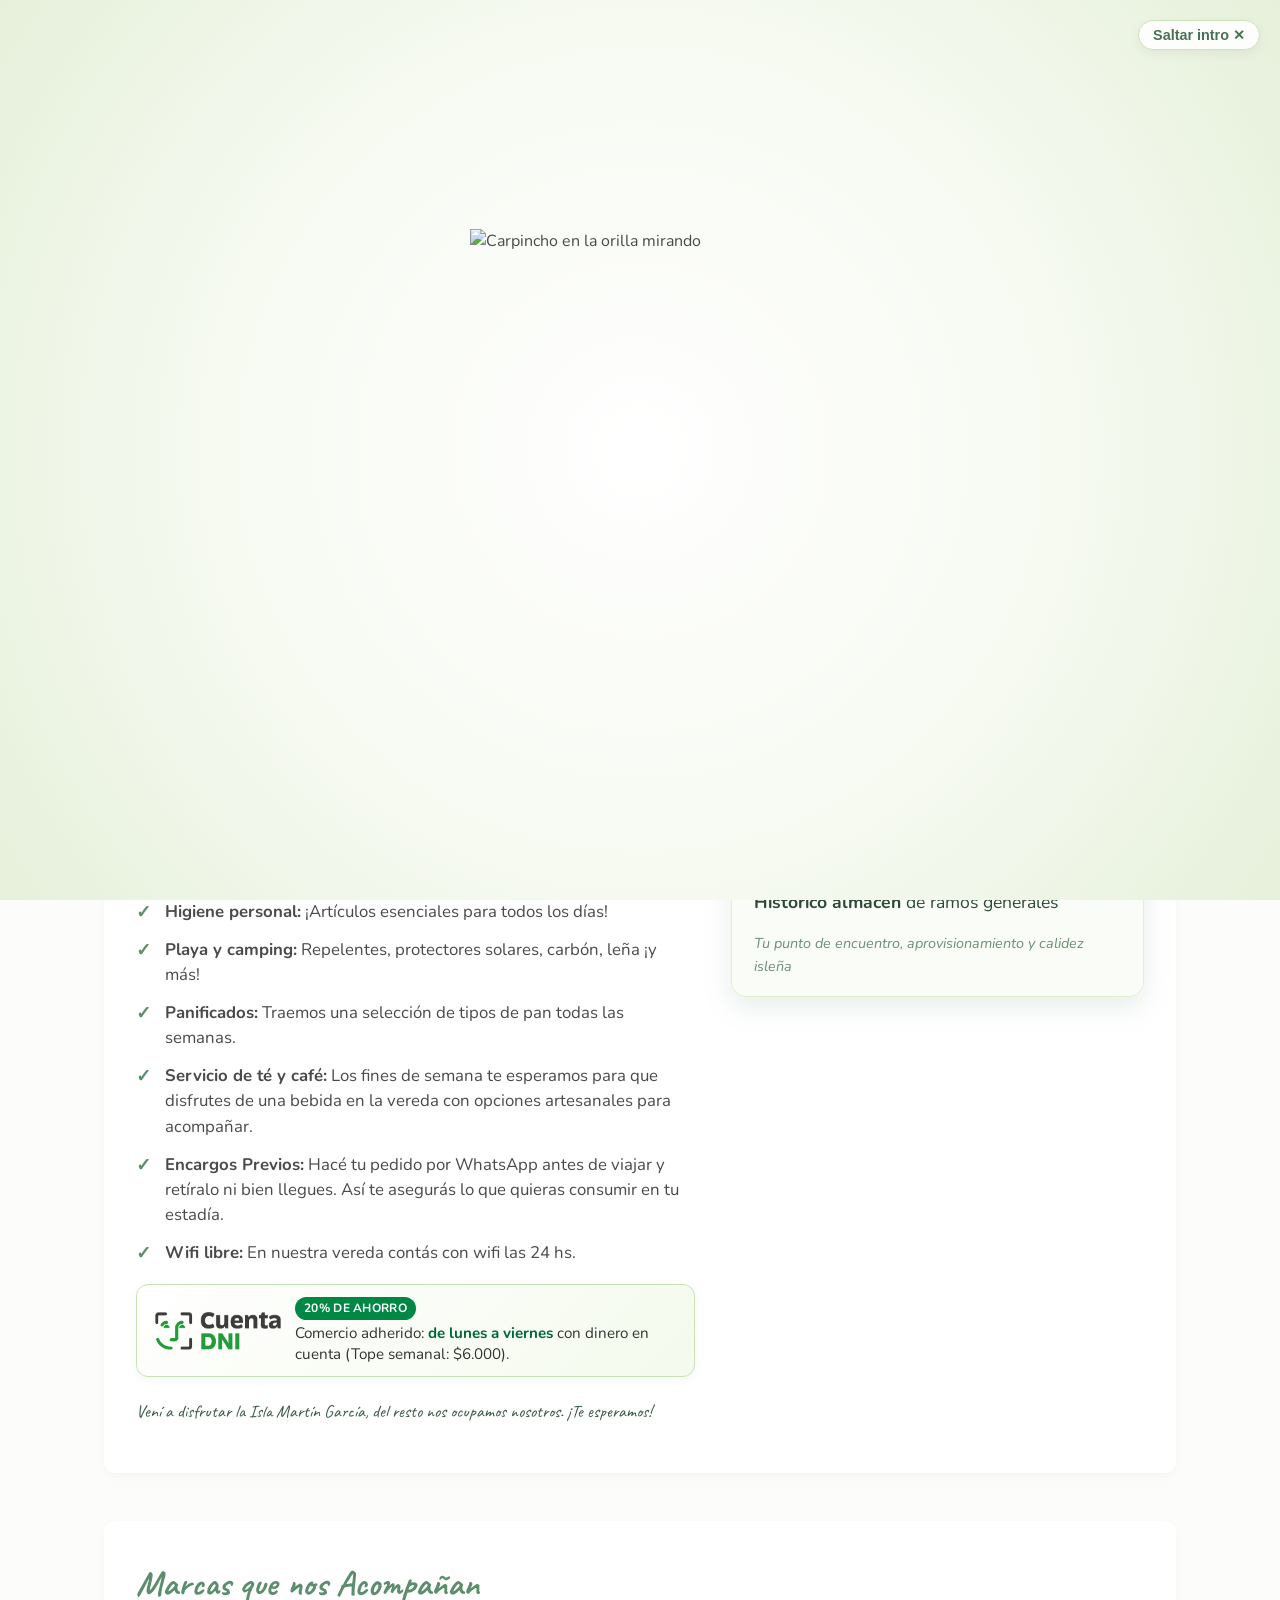
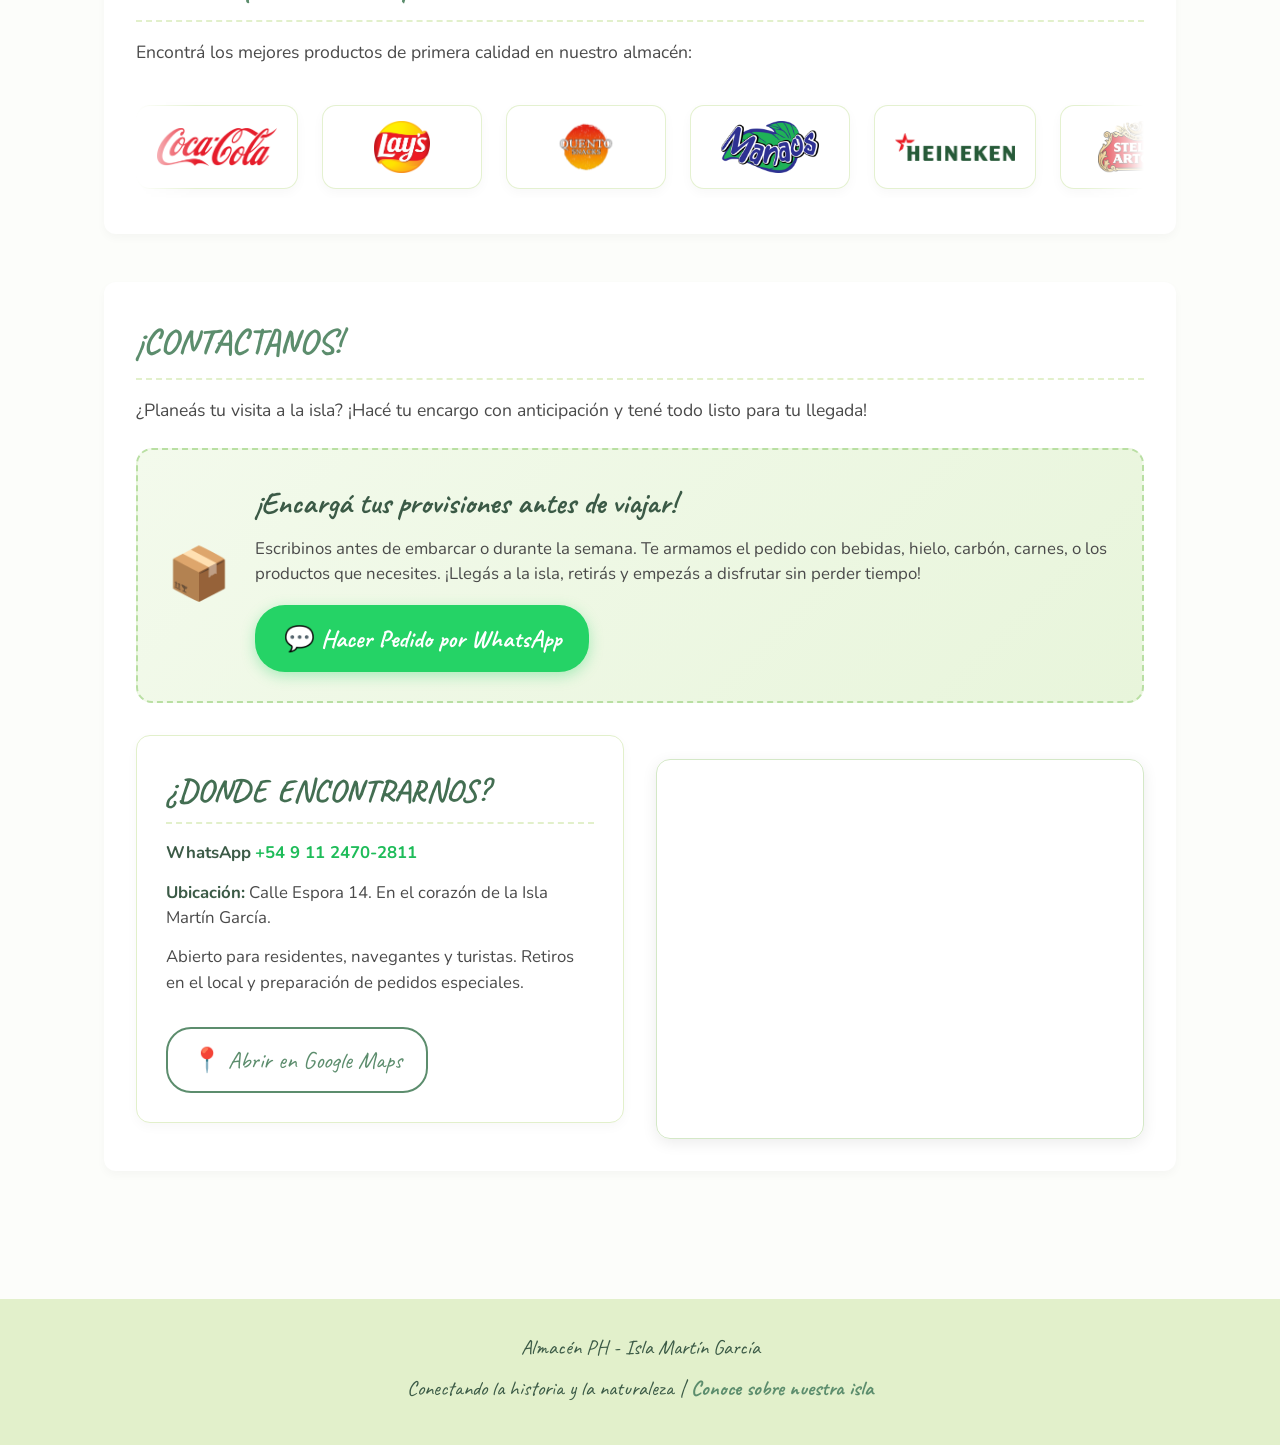
==== index.html @ f013cf70 "Cambiar fondo de historia.html a foto de atardecer e implementar estilo glassmorphic oscuro con tipo" ====
<!DOCTYPE html>
<html lang="es">
<head>
    <meta charset="UTF-8">
    <meta name="viewport" content="width=device-width, initial-scale=1.0">
    <title>Almacén PH - Isla Martín García</title>
    <link rel="stylesheet" href="styles.css?v=3.9">
    <style>
        /* Estilos críticos para asegurar carga instantánea y responsiva en celulares */
        .intro-splash {
            position: fixed;
            top: 0;
            left: 0;
            width: 100vw;
            height: 100vh;
            background: radial-gradient(circle at center, #ffffff 0%, #f6faf1 55%, #e6f0da 100%);
            z-index: 999999;
            display: flex;
            flex-direction: column;
            align-items: center;
            justify-content: center;
            overflow: hidden;
            box-sizing: border-box;
            padding: 20px;
        }
        .intro-content-wrapper {
            display: flex;
            flex-direction: column;
            align-items: center;
            justify-content: center;
            width: 100%;
            max-width: 440px;
        }
        .intro-stage-container {
            position: relative;
            width: min(80vw, 340px);
            height: min(80vw, 340px);
            display: flex;
            align-items: center;
            justify-content: center;
        }
        .c-step {
            position: absolute;
            width: 100%;
            height: 100%;
            max-width: 100%;
            max-height: 100%;
            object-fit: contain;
            opacity: 0;
            pointer-events: none;
        }
        .c-step.active {
            opacity: 1;
            pointer-events: auto;
        }
        .skip-btn {
            position: absolute;
            top: 20px;
            right: 20px;
            background: rgba(255, 255, 255, 0.9);
            border: 1px solid #cce2bb;
            color: #497255;
            padding: 6px 14px;
            border-radius: 20px;
            font-size: 0.9rem;
            font-family: sans-serif;
            font-weight: 700;
            cursor: pointer;
            z-index: 20;
        }
    </style>
</head>
<body>
    <!-- Pantalla de bienvenida interactiva: Animación del Carpincho -->
    <div id="intro-splash" class="intro-splash" aria-label="Bienvenida Almacén PH">
        <button id="skip-intro" class="skip-btn" type="button">Saltar intro ✕</button>
        
        <div class="intro-content-wrapper">
            <div class="intro-stage-container">
                <!-- Charco de agua con aureolas / ondas circulares -->
                <div class="water-pond-ambient" id="water-pond">
                    <div class="water-ring ring-1"></div>
                    <div class="water-ring ring-2"></div>
                    <div class="water-ring ring-3"></div>
                </div>

                <!-- Contenedor del carpincho con las tres fases -->
                <div class="carpincho-stage" id="carpincho-stage">
                    <!-- Fase 1: Caminando hacia el charco -->
                    <img src="img/carpincho-paso1.png" alt="Carpincho caminando" class="c-step c-step1 active" id="c-step1">
                    <!-- Fase 2: Llega a la orilla y mira al visitante -->
                    <img src="img/carpincho-paso2.png" alt="Carpincho en la orilla mirando" class="c-step c-step2" id="c-step2">
                    <!-- Fase 3: Salto y chapuzón en el agua -->
                    <img src="img/carpincho-paso3.png" alt="Carpincho chapuzón" class="c-step c-step3" id="c-step3">
                </div>

                <!-- Gotas y salpicaduras de agua animadas -->
                <div class="water-splash-fx" id="water-splash-fx">
                    <span class="splash-drop drop-1"></span>
                    <span class="splash-drop drop-2"></span>
                    <span class="splash-drop drop-3"></span>
                    <span class="splash-drop drop-4"></span>
                </div>
            </div>

            <!-- Mensaje sutil de bienvenida -->
            <div class="intro-caption" id="intro-caption">
                <p class="intro-welcome">Bienvenidos al</p>
                <h2 class="intro-title">Almacén PH</h2>
                <p class="intro-island">Isla Martín García</p>
            </div>
        </div>
    </div>

    <header>
        <nav>
            <ul>
                <li><a href="index.html">Inicio</a></li>
                <li><a href="historia.html">La Isla</a></li>
                <li><a href="#contacto">Contacto</a></li>
                <li><a href="historia.html#como-llegar">¿Cómo llegar?</a></li>
            </ul>
        </nav>
    </header>

    <section class="hero">
        <h2>ALMACÉN PH</h2>
        <p class="cursive-text">Tu lugar de confianza en el corazón de la isla.</p>
    </section>

    <main>
        <section class="content-section services-section">
            <div class="services-container-grid">
                <div class="services-info">
                    <h2>NUESTRO SERVICIO</h2>
                    <p>En <strong>Almacén PH</strong> trabajamos para ofrecerte todo lo necesario y que tu visita o estadía en la Isla Martín García sea perfecta:</p>
                    <ul class="services-list">
                        <li><strong>Productos de almacén:</strong> fideos, arroz, enlatados, puré de tomate, galletitas, pan lactal, jugos ¡y mucho más!</li>
                        <li><strong>Carnicería:</strong> Tenemos una amplia variedad en cortes de carne para tirar a la parrilla. Con previo aviso se retira descongelada.</li>
                        <li><strong>Fiambrería:</strong> Variedad de fiambres, salamines, quesos semiduros. ¡Todo lo necesario para una picada en la Isla!</li>
                        <li><strong>Frutas y verduras:</strong> Selección de verduras y frutas de estación para sumar a tus comidas.</li>
                        <li><strong>Higiene personal:</strong> ¡Artículos esenciales para todos los días!</li>
                        <li><strong>Playa y camping:</strong> Repelentes, protectores solares, carbón, leña ¡y más!</li>
                        <li><strong>Panificados:</strong> Traemos una selección de tipos de pan todas las semanas.</li>
                        <li><strong>Servicio de té y café:</strong> Los fines de semana te esperamos para que disfrutes de una bebida en la vereda con opciones artesanales para acompañar.</li>
                        <li><strong>Encargos Previos:</strong> Hacé tu pedido por WhatsApp antes de viajar y retíralo ni bien llegues. Así te asegurás lo que quieras consumir en tu estadía.</li>
                        <li><strong>Wifi libre:</strong> En nuestra vereda contás con wifi las 24 hs.</li>
                    </ul>

                    <!-- Beneficio Cuenta DNI (Banco Provincia) -->
                    <div class="cuentadni-mini-banner">
                        <img src="img/cuenta-dni-logo.png" alt="Cuenta DNI - Banco Provincia" class="cuentadni-logo">
                        <div class="cuentadni-info">
                            <span class="cuentadni-tag">20% de Ahorro</span>
                            <p class="cuentadni-desc">Comercio adherido: <strong>de lunes a viernes</strong> con dinero en cuenta (Tope semanal: $6.000).</p>
                        </div>
                    </div>

                    <p class="cursive-text services-motto">Vení a disfrutar la Isla Martín García, del resto nos ocupamos nosotros. ¡Te esperamos!</p>
                </div>

                <div class="store-showcase-card">
                    <div class="store-img-wrapper">
                        <span class="store-badge">🏛️ Local Histórico</span>
                        <img src="img/almacen-ph-local.jpg" alt="Almacén PH enmarcado por los históricos eucaliptos en Isla Martín García" loading="lazy" class="store-img">
                    </div>
                    <div class="store-caption">
                        <p class="store-location-text"><strong>Histórico almacén</strong> de ramos generales</p>
                        <span class="store-subtext">Tu punto de encuentro, aprovisionamiento y calidez isleña</span>
                    </div>
                </div>
            </div>
        </section>

        <!-- Marcas con las que trabajamos (Carrusel Infinito / Marquee) -->
        <section class="content-section brands-section">
            <h2>Marcas que nos Acompañan</h2>
            <p>Encontrá los mejores productos de primera calidad en nuestro almacén:</p>

            <div class="brands-marquee-container">
                <div class="brands-track">
                    <!-- Set 1 -->
                    <div class="brand-item" title="Coca-Cola"><img src="img/marcas/coca-cola.png" alt="Coca-Cola"></div>
                    <div class="brand-item" title="Lay's"><img src="img/marcas/lays.png" alt="Lay's"></div>
                    <div class="brand-item" title="Quento Snacks"><img src="img/marcas/quento.svg" alt="Quento Snacks"></div>
                    <div class="brand-item" title="Manaos"><img src="img/marcas/manaos.png" alt="Manaos"></div>
                    <div class="brand-item" title="Heineken"><img src="img/marcas/heineken.png" alt="Heineken"></div>
                    <div class="brand-item" title="Stella Artois"><img src="img/marcas/stella-artois.png" alt="Stella Artois"></div>
                    <div class="brand-item" title="Vienissima"><img src="img/marcas/vienissima.svg" alt="Vienissima"></div>
                    <div class="brand-item" title="Unión Ganadera"><img src="img/marcas/union-ganadera.png" alt="Unión Ganadera"></div>
                    <div class="brand-item" title="La Paulina"><img src="img/marcas/la-paulina.png" alt="La Paulina"></div>
                    <div class="brand-item" title="La Campagnola"><img src="img/marcas/la-campagnola.png" alt="La Campagnola"></div>
                    <div class="brand-item" title="Molinos Río de la Plata"><img src="img/marcas/molinos.png" alt="Molinos Río de la Plata"></div>
                    <div class="brand-item" title="La Serenísima"><img src="img/marcas/la-serenisima.png" alt="La Serenísima"></div>
                    <div class="brand-item" title="Tregar"><img src="img/marcas/tregar.png" alt="Tregar"></div>
                    <div class="brand-item" title="Punta del Agua"><img src="img/marcas/punta-de-agua.png" alt="Muzarella Punta de Agua"></div>

                    <!-- Set 2 (Duplicado para scroll infinito y continuo sin interrupciones) -->
                    <div class="brand-item" title="Coca-Cola"><img src="img/marcas/coca-cola.png" alt="Coca-Cola"></div>
                    <div class="brand-item" title="Lay's"><img src="img/marcas/lays.png" alt="Lay's"></div>
                    <div class="brand-item" title="Quento Snacks"><img src="img/marcas/quento.svg" alt="Quento Snacks"></div>
                    <div class="brand-item" title="Manaos"><img src="img/marcas/manaos.png" alt="Manaos"></div>
                    <div class="brand-item" title="Heineken"><img src="img/marcas/heineken.png" alt="Heineken"></div>
                    <div class="brand-item" title="Stella Artois"><img src="img/marcas/stella-artois.png" alt="Stella Artois"></div>
                    <div class="brand-item" title="Vienissima"><img src="img/marcas/vienissima.svg" alt="Vienissima"></div>
                    <div class="brand-item" title="Unión Ganadera"><img src="img/marcas/union-ganadera.png" alt="Unión Ganadera"></div>
                    <div class="brand-item" title="La Paulina"><img src="img/marcas/la-paulina.png" alt="La Paulina"></div>
                    <div class="brand-item" title="La Campagnola"><img src="img/marcas/la-campagnola.png" alt="La Campagnola"></div>
                    <div class="brand-item" title="Molinos Río de la Plata"><img src="img/marcas/molinos.png" alt="Molinos Río de la Plata"></div>
                    <div class="brand-item" title="La Serenísima"><img src="img/marcas/la-serenisima.png" alt="La Serenísima"></div>
                    <div class="brand-item" title="Tregar"><img src="img/marcas/tregar.png" alt="Tregar"></div>
                    <div class="brand-item" title="Punta del Agua"><img src="img/marcas/punta-de-agua.png" alt="Muzarella Punta de Agua"></div>
                </div>
            </div>
        </section>

        <!-- Sección de Contacto y Encargos Previos -->
        <section id="contacto" class="content-section contact-section">
            <div class="contact-header">
                <h2>¡CONTACTANOS!</h2>
                <p>¿Planeás tu visita a la isla? ¡Hacé tu encargo con anticipación y tené todo listo para tu llegada!</p>
            </div>

            <!-- Banner de Encargos -->
            <div class="preorder-banner">
                <div class="preorder-icon">📦</div>
                <div class="preorder-text">
                    <h3>¡Encargá tus provisiones antes de viajar!</h3>
                    <p>Escribinos antes de embarcar o durante la semana. Te armamos el pedido con bebidas, hielo, carbón, carnes, o los productos que necesites. ¡Llegás a la isla, retirás y empezás a disfrutar sin perder tiempo!</p>
                    <a href="https://wa.me/5491124702811?text=Hola%20Almac%C3%A9n%20PH!%20Quisiera%20hacer%20un%20encargo%20previo%20para%20mi%20visita%20a%20la%20isla." target="_blank" rel="noopener noreferrer" class="btn-whatsapp-hero">
                        💬 Hacer Pedido por WhatsApp
                    </a>
                </div>
            </div>

            <!-- Grilla con datos y Mapa Oficial -->
            <div class="contact-details-grid">
                <div class="contact-info-card">
                    <h3>¿DONDE ENCONTRARNOS?</h3>
                    <ul class="contact-info-list">
                        <li><strong>WhatsApp</strong> <a href="https://wa.me/5491124702811" target="_blank" rel="noopener noreferrer">+54 9 11 2470-2811</a></li>
                        <li><strong>Ubicación:</strong> Calle Espora 14. En el corazón de la Isla Martín García.</li>
                        <li> Abierto para residentes, navegantes y turistas. Retiros en el local y preparación de pedidos especiales.</li>
                    </ul>
                    <a href="https://maps.app.goo.gl/jWuKG7oqkGdgfo2B6" target="_blank" class="btn btn-outline">
                        📍 Abrir en Google Maps
                    </a>
                </div>

                <div class="map-container">
                    <!-- Google Maps centrado exactamente en Almacén PH con marcador/pin rojo oficial -->
                    <iframe src="https://www.google.com/maps/embed?pb=!1m18!1m12!1m3!1d3293.456387819875!2d-58.25701882347253!3d-34.18703877309995!2m3!1f0!2f0!3f0!3m2!1i1024!2i768!4f13.1!3m3!1m2!1s0x95a4a90054914427%3A0xa9015c75082e5b4!2sAlmacen%20PH!5e0!3m2!1ses!2sar!4v1728950000000!5m2!1ses!2sar" width="100%" height="380" style="border:0;" allowfullscreen="" loading="lazy" referrerpolicy="no-referrer-when-downgrade"></iframe>
                </div>
            </div>
        </section>
    </main>

    <footer>
        <p>Almacén PH - Isla Martín García</p>
        <p>Conectando la historia y la naturaleza | <a href="historia.html">Conoce sobre nuestra isla</a></p>
    </footer>

    <script>
        document.addEventListener('DOMContentLoaded', () => {
            const splash = document.getElementById('intro-splash');
            const skipBtn = document.getElementById('skip-intro');
            const step1 = document.getElementById('c-step1');
            const step2 = document.getElementById('c-step2');
            const step3 = document.getElementById('c-step3');
            const splashFx = document.getElementById('water-splash-fx');
            const caption = document.getElementById('intro-caption');

            let hasFinished = false;

            function finishIntro() {
                if (hasFinished) return;
                hasFinished = true;
                if (splash) {
                    splash.classList.add('intro-fade-out');
                    setTimeout(() => {
                        splash.style.display = 'none';
                    }, 800);
                }
            }

            // Si el usuario hace click en Saltar o en la pantalla
            if (skipBtn) {
                skipBtn.addEventListener('click', (e) => {
                    e.stopPropagation();
                    finishIntro();
                });
            }
            if (splash) {
                splash.addEventListener('click', finishIntro);
            }

            // Secuencia de animación:
            // 0s - 1.25s: Camina hacia el charco
            setTimeout(() => {
                if (hasFinished) return;
                // 1.25s: Llega al borde del agua y mira al visitante
                if (step1) step1.classList.remove('active');
                if (step2) step2.classList.add('active');
            }, 1250);

            setTimeout(() => {
                if (hasFinished) return;
                // 2.45s: ¡Se tira al agua con chapuzón y salpicaduras!
                if (step2) step2.classList.remove('active');
                if (step3) step3.classList.add('active');
                if (splashFx) splashFx.classList.add('active');
            }, 2450);

            setTimeout(() => {
                if (hasFinished) return;
                // 3.1s: Aparece el mensaje de bienvenida
                if (caption) caption.classList.add('visible');
            }, 3100);

            setTimeout(() => {
                // 4.35s (+0.5s extra): Tiempo para leer cómodamente el mensaje de bienvenida antes de pasar a la web
                finishIntro();
            }, 4350);
        });
    </script>

    <!-- Botón Flotante de WhatsApp -->
    <a href="https://wa.me/5491124702811?text=Hola%20Almac%C3%A9n%20PH!%20Te%20escribo%20desde%20la%20p%C3%A1gina%20web." class="whatsapp-float" target="_blank" rel="noopener noreferrer" aria-label="Escribinos por WhatsApp">
        <span class="whatsapp-tooltip">¿Dudas o pedidos? ¡Escribinos!</span>
        <svg viewBox="0 0 32 32" width="34" height="34" fill="#ffffff">
            <path d="M16.002 2C8.28 2 2 8.28 2 16.002c0 2.597.712 5.034 1.947 7.127L2 30l7.07-1.895A13.94 13.94 0 0 0 16.002 30C23.723 30 30 23.723 30 16.002 30 8.28 23.723 2 16.002 2zm7.98 19.822c-.332.934-1.928 1.787-2.698 1.901-.689.103-1.56.146-2.518-.159-.582-.186-1.326-.432-2.278-.842-4.009-1.733-6.626-5.77-6.827-6.035-.201-.266-1.632-2.169-1.632-4.137s1.034-2.936 1.401-3.336c.367-.4.8-.5 1.066-.5.267 0 .534.003.766.015.246.012.574-.093.899.687.333.801 1.133 2.769 1.233 2.97.1.201.167.433.033.7-.133.267-.2.433-.4.667-.2.233-.42.52-.6.7-.2.2-.408.416-.175.816.233.4 1.036 1.71 2.224 2.769 1.527 1.362 2.815 1.784 3.214 1.984.4.2.634.167.867-.1.233-.267 1-1.167 1.267-1.567.267-.4.533-.333.9-.2s2.333 1.1 2.733 1.3c.4.2.667.3.767.467.1.166.1.966-.233 1.9z"/>
        </svg>
    </a>
</body>
</html>
---- styles.css ----
@import url('https://fonts.googleapis.com/css2?family=Caveat:wght@400;700&family=Nunito:wght@300;400;700&display=swap');

html {
    scroll-behavior: smooth;
}

* {
    margin: 0;
    padding: 0;
    box-sizing: border-box;
}

body {
    font-family: 'Nunito', sans-serif; /* Readable font for bulk text */
    background-color: #fcfdfa; /* Very light, warm white */
    color: #4a4a4a;
    line-height: 1.6;
}

h1, h2, h3, h4, .cursive-text {
    font-family: 'Caveat', cursive; /* Space-saving cursive for headings */
    color: #5c8d6d; /* Nature green */
}

header {
    background-color: #e2f0cb; /* Pastel green */
    padding: 1rem 5%;
    display: flex;
    justify-content: center;
    align-items: center;
    box-shadow: 0 2px 5px rgba(0,0,0,0.05);
}

header h1 {
    font-size: 2.5rem;
    margin: 0;
}

header a {
    text-decoration: none;
    color: #5c8d6d;
}

nav ul {
    list-style: none;
    display: flex;
    gap: 1.5rem;
}

nav ul li a {
    text-decoration: none;
    color: #5c8d6d;
    font-weight: 700;
    font-family: 'Caveat', cursive;
    font-size: 1.5rem;
    transition: color 0.3s;
}

nav ul li a:hover {
    color: #3b5a46;
}

.hero {
    position: relative;
    background-image: linear-gradient(rgba(0, 0, 0, 0.42), rgba(0, 0, 0, 0.42)), url('img/isla-panoramica.jpg');
    background-size: cover;
    background-position: center 60%;
    padding: 6rem 5%;
    text-align: center;
    border-bottom: 2px solid #e2f0cb;
}

.hero h2 {
    font-size: 3.5rem;
    margin-bottom: 1rem;
    color: #ffffff;
    text-shadow: 2px 2px 6px rgba(0, 0, 0, 0.7);
}

.hero p {
    font-size: 1.5rem;
    max-width: 800px;
    margin: 0 auto;
    color: #ffffff;
    text-shadow: 1px 1px 4px rgba(0, 0, 0, 0.7);
}

main {
    padding: 3rem 5%;
    max-width: 1200px;
    margin: 0 auto;
}

main.historia-main-container {
    max-width: 100%;
    padding: 4rem 5%;
    background-image: linear-gradient(rgba(12, 20, 16, 0.35), rgba(12, 20, 16, 0.45)), url('img/atardecer-isla.jpg');
    background-size: cover;
    background-position: center;
    background-attachment: fixed;
}

main.historia-main-container .content-section {
    max-width: 1200px;
    margin: 0 auto 3rem auto;
    background: rgba(16, 26, 20, 0.82);
    backdrop-filter: blur(12px);
    -webkit-backdrop-filter: blur(12px);
    box-shadow: 0 12px 36px rgba(0, 0, 0, 0.45);
    border: 1px solid rgba(255, 255, 255, 0.14);
    color: #f7faf5;
}

main.historia-main-container .content-section h2 {
    color: #a3e4b7;
    border-bottom: 2px dashed rgba(163, 228, 183, 0.35);
}

main.historia-main-container .content-section h3 {
    color: #d1f2dc;
}

main.historia-main-container .content-section p,
main.historia-main-container .content-section ul,
main.historia-main-container .content-section li {
    color: #f0f4ee;
}

main.historia-main-container .content-section strong {
    color: #ffffff;
}

main.historia-main-container .tip-viajero {
    background: rgba(45, 75, 55, 0.65);
    border-left: 4px solid #81c784;
    color: #e8f5e9;
    box-shadow: 0 4px 15px rgba(0, 0, 0, 0.25);
}

main.historia-main-container .tip-viajero strong {
    color: #ffffff;
}

main.historia-main-container .history-media-card {
    background: rgba(22, 34, 26, 0.92);
    border: 1px solid rgba(255, 255, 255, 0.15);
    box-shadow: 0 10px 30px rgba(0, 0, 0, 0.35);
}

main.historia-main-container .history-caption {
    background: rgba(18, 28, 22, 0.95);
    color: #d1fae5;
    border-top: 1px solid rgba(255, 255, 255, 0.1);
}

main.historia-main-container .history-caption strong {
    color: #ffffff;
}

main.historia-main-container .postal-card {
    background: rgba(22, 34, 26, 0.92);
    border: 1px solid rgba(255, 255, 255, 0.15);
    box-shadow: 0 6px 20px rgba(0, 0, 0, 0.3);
}

main.historia-main-container .postal-info {
    background: rgba(18, 28, 22, 0.95);
}

main.historia-main-container .postal-title {
    color: #d1fae5;
}

main.historia-main-container .transport-accordion {
    background: rgba(26, 38, 30, 0.85);
    border: 1px solid rgba(255, 255, 255, 0.14);
}

main.historia-main-container .transport-accordion[open] {
    background: rgba(20, 32, 24, 0.96);
    border-color: #81c784;
    box-shadow: 0 8px 25px rgba(0, 0, 0, 0.3);
}

main.historia-main-container .accordion-title-wrap h3 {
    color: #a3e4b7;
}

main.historia-main-container .accordion-title-wrap h3 small {
    color: #c4ebd0;
}

main.historia-main-container .accordion-chevron {
    border-right-color: #a3e4b7;
    border-bottom-color: #a3e4b7;
}

main.historia-main-container .accordion-header:hover {
    background-color: rgba(255, 255, 255, 0.06);
}

main.historia-main-container .accordion-content p {
    color: #f0f4ee;
}

main.historia-main-container .transport-points li {
    color: #f0f4ee;
}

main.historia-main-container .transport-points li strong {
    color: #ffffff;
}

.content-section {
    margin-bottom: 3rem;
    background: #ffffff;
    padding: 2rem;
    border-radius: 12px;
    box-shadow: 0 4px 10px rgba(0,0,0,0.03);
}

.content-section h2 {
    font-size: 2.2rem;
    margin-bottom: 1rem;
    border-bottom: 2px dashed #e2f0cb;
    padding-bottom: 0.5rem;
}

.content-section p, .content-section ul {
    margin-bottom: 1rem;
    font-size: 1.1rem;
}

.content-section ul {
    padding-left: 2rem;
}

.content-section li {
    margin-bottom: 0.5rem;
}

.btn {
    display: inline-block;
    background-color: #5c8d6d;
    color: white;
    padding: 0.75rem 1.5rem;
    border-radius: 25px;
    text-decoration: none;
    font-family: 'Caveat', cursive;
    font-size: 1.5rem;
    transition: background-color 0.3s;
    margin-top: 1rem;
}

.btn:hover {
    background-color: #3b5a46;
}

footer {
    background-color: #e2f0cb;
    text-align: center;
    padding: 2rem 5%;
    margin-top: 2rem;
}

footer p {
    margin-bottom: 0.5rem;
    font-family: 'Caveat', cursive;
    font-size: 1.3rem;
    color: #3b5a46;
}

footer a {
    color: #5c8d6d;
    font-weight: bold;
    text-decoration: none;
}

footer a:hover {
    text-decoration: underline;
}

.map-container {
    margin-top: 1.5rem;
    width: 100%;
    height: 380px;
    border-radius: 14px;
    overflow: hidden;
    box-shadow: 0 4px 15px rgba(0, 0, 0, 0.08);
    border: 1px solid #d4e8c7;
}

.map-container iframe {
    width: 100%;
    height: 100%;
    border: 0;
}

/* Responsive */
@media (max-width: 768px) {
    header {
        flex-direction: column;
        text-align: center;
    }
    nav ul {
        margin-top: 1rem;
        flex-wrap: wrap;
        justify-content: center;
    }
    .hero {
        padding: 4.5rem 5%;
        background-position: center 65%;
    }
    .hero h2 {
        font-size: 2.5rem;
    }
    main.historia-main-container {
        padding: 2.5rem 3.5%;
        background-attachment: scroll;
    }
}

/* ===================================================
   INTRO SPLASH - ANIMACIÓN DEL CARPINCHO (SENIOR UX)
   =================================================== */
.intro-splash {
    position: fixed;
    top: 0;
    left: 0;
    width: 100vw;
    height: 100vh;
    background: radial-gradient(circle at center, #ffffff 0%, #f6faf1 55%, #e6f0da 100%);
    z-index: 999999;
    display: flex;
    flex-direction: column;
    align-items: center;
    justify-content: center;
    overflow: hidden;
    cursor: pointer;
    user-select: none;
    transition: opacity 0.75s cubic-bezier(0.4, 0, 0.2, 1), transform 0.75s cubic-bezier(0.4, 0, 0.2, 1);
}

.intro-splash.intro-fade-out {
    opacity: 0;
    transform: scale(1.03);
    pointer-events: none;
}

.skip-btn {
    position: absolute;
    top: 24px;
    right: 28px;
    background: rgba(255, 255, 255, 0.85);
    backdrop-filter: blur(8px);
    -webkit-backdrop-filter: blur(8px);
    border: 1px solid #cce2bb;
    color: #497255;
    padding: 8px 18px;
    border-radius: 25px;
    font-size: 0.95rem;
    font-family: 'Nunito', sans-serif;
    font-weight: 700;
    cursor: pointer;
    z-index: 20;
    transition: all 0.25s ease;
    box-shadow: 0 4px 12px rgba(0, 0, 0, 0.05);
}

.skip-btn:hover {
    background: #5c8d6d;
    color: #ffffff;
    border-color: #5c8d6d;
    transform: translateY(-2px);
    box-shadow: 0 6px 16px rgba(92, 141, 109, 0.25);
}

.intro-content-wrapper {
    position: relative;
    display: flex;
    flex-direction: column;
    align-items: center;
    justify-content: center;
    width: 100%;
    max-width: 440px;
    padding: 10px;
}

.intro-stage-container {
    position: relative;
    width: min(80vw, 340px);
    height: min(80vw, 340px);
    max-height: 48vh;
    display: flex;
    align-items: center;
    justify-content: center;
}

/* Ondas circulares / aureolas del charco de agua */
.water-pond-ambient {
    position: absolute;
    bottom: 8%;
    left: 50%;
    transform: translateX(-50%);
    width: 280px;
    height: 110px;
    pointer-events: none;
    z-index: 1;
}

.water-ring {
    position: absolute;
    top: 50%;
    left: 50%;
    transform: translate(-50%, -50%);
    border-radius: 50%;
    border: 2px solid rgba(135, 195, 218, 0.5);
    background: radial-gradient(ellipse at center, rgba(162, 220, 240, 0.35) 0%, rgba(162, 220, 240, 0.08) 50%, transparent 75%);
    opacity: 0;
}

.water-ring.ring-1 {
    width: 140px;
    height: 55px;
    animation: pond-breathe 2.4s ease-out infinite;
}

.water-ring.ring-2 {
    width: 210px;
    height: 80px;
    animation: pond-breathe 2.4s ease-out 0.8s infinite;
}

.water-ring.ring-3 {
    width: 280px;
    height: 105px;
    animation: pond-breathe 2.4s ease-out 1.6s infinite;
}

@keyframes pond-breathe {
    0% {
        transform: translate(-50%, -50%) scale(0.65);
        opacity: 0;
    }
    40% {
        opacity: 0.85;
    }
    100% {
        transform: translate(-50%, -50%) scale(1.35);
        opacity: 0;
    }
}

/* Escenario del carpincho */
.carpincho-stage {
    position: relative;
    width: 100%;
    height: 100%;
    display: flex;
    align-items: center;
    justify-content: center;
    z-index: 2;
}

.c-step {
    position: absolute;
    width: 95%;
    height: 95%;
    object-fit: contain;
    opacity: 0;
    pointer-events: none;
    transition: opacity 0.35s ease, transform 0.45s cubic-bezier(0.25, 1, 0.5, 1);
}

.c-step.active {
    opacity: 1;
    pointer-events: auto;
}

/* Fase 1: Caminando hacia el charco */
.c-step1.active {
    animation: carpincho-walk 1.3s cubic-bezier(0.25, 0.1, 0.25, 1) forwards;
}

@keyframes carpincho-walk {
    0% {
        transform: translateX(-65px) translateY(4px);
    }
    25% {
        transform: translateX(-40px) translateY(-8px);
    }
    50% {
        transform: translateX(-20px) translateY(3px);
    }
    75% {
        transform: translateX(-7px) translateY(-6px);
    }
    100% {
        transform: translateX(0px) translateY(0px);
    }
}

/* Fase 2: Mirando con ternura al visitante */
.c-step2.active {
    animation: carpincho-look 1.2s ease-out forwards;
}

@keyframes carpincho-look {
    0% {
        transform: scale(0.97) translateY(2px);
    }
    50% {
        transform: scale(1.02) translateY(-3px);
    }
    100% {
        transform: scale(1) translateY(0);
    }
}

/* Fase 3: Salto y chapuzón */
.c-step3.active {
    animation: carpincho-dive 1.15s cubic-bezier(0.22, 1, 0.36, 1) forwards;
}

@keyframes carpincho-dive {
    0% {
        transform: translateY(8px) scale(0.95);
    }
    35% {
        transform: translateY(-42px) scale(1.06);
    }
    65% {
        transform: translateY(14px) scale(1.02);
    }
    100% {
        transform: translateY(8px) scale(1);
    }
}

/* Salpicaduras de agua animadas */
.water-splash-fx {
    position: absolute;
    bottom: 20%;
    left: 50%;
    transform: translateX(-50%);
    width: 180px;
    height: 90px;
    pointer-events: none;
    opacity: 0;
    z-index: 3;
}

.water-splash-fx.active {
    opacity: 1;
}

.splash-drop {
    position: absolute;
    width: 8px;
    height: 12px;
    background: #7ec0db;
    border-radius: 50%;
    opacity: 0;
}

.water-splash-fx.active .drop-1 {
    left: 20%;
    animation: drop-shoot-1 0.75s ease-out forwards;
}
.water-splash-fx.active .drop-2 {
    left: 38%;
    animation: drop-shoot-2 0.85s ease-out 0.05s forwards;
}
.water-splash-fx.active .drop-3 {
    left: 62%;
    animation: drop-shoot-3 0.8s ease-out 0.08s forwards;
}
.water-splash-fx.active .drop-4 {
    left: 80%;
    animation: drop-shoot-4 0.75s ease-out 0.02s forwards;
}

@keyframes drop-shoot-1 {
    0% { transform: translate(0, 0) scale(0.5); opacity: 1; }
    50% { transform: translate(-32px, -48px) scale(1.3); opacity: 0.9; }
    100% { transform: translate(-48px, 16px) scale(0.3); opacity: 0; }
}

@keyframes drop-shoot-2 {
    0% { transform: translate(0, 0) scale(0.6); opacity: 1; }
    50% { transform: translate(-12px, -64px) scale(1.4); opacity: 0.95; }
    100% { transform: translate(-18px, 22px) scale(0.3); opacity: 0; }
}

@keyframes drop-shoot-3 {
    0% { transform: translate(0, 0) scale(0.6); opacity: 1; }
    50% { transform: translate(16px, -58px) scale(1.4); opacity: 0.95; }
    100% { transform: translate(26px, 22px) scale(0.3); opacity: 0; }
}

@keyframes drop-shoot-4 {
    0% { transform: translate(0, 0) scale(0.5); opacity: 1; }
    50% { transform: translate(36px, -44px) scale(1.2); opacity: 0.9; }
    100% { transform: translate(52px, 16px) scale(0.3); opacity: 0; }
}

/* Texto de bienvenida en la intro */
.intro-caption {
    position: relative;
    margin-top: 6px;
    text-align: center;
    width: 100%;
    opacity: 0;
    transition: opacity 0.5s ease;
    z-index: 4;
}

.intro-caption.visible {
    opacity: 1;
}

.intro-welcome {
    font-family: 'Caveat', cursive;
    font-size: 1.6rem;
    color: #638a6e;
    margin: 0;
    line-height: 1.1;
}

.intro-title {
    font-family: 'Caveat', cursive;
    font-size: 2.7rem;
    color: #3b5a46;
    margin: 0;
    line-height: 1;
}

.intro-island {
    font-family: 'Nunito', sans-serif;
    font-size: 0.85rem;
    letter-spacing: 2px;
    text-transform: uppercase;
    color: #7d9a83;
    margin-top: 3px;
    font-weight: 700;
}

@media (max-width: 600px) {
    .skip-btn {
        top: 16px;
        right: 16px;
        padding: 5px 14px;
        font-size: 0.85rem;
    }
    .intro-title {
        font-size: 2.2rem;
    }
    .intro-welcome {
        font-size: 1.35rem;
    }
}

/* ===================================================
   SECCIÓN: CÓMO LLEGAR (TRANSPORTE DESPLEGABLE)
   =================================================== */
#como-llegar {
    scroll-margin-top: 30px;
}

.transport-accordion-container {
    display: flex;
    flex-direction: column;
    gap: 1.1rem;
    margin-top: 1.6rem;
}

.transport-accordion {
    background: rgba(255, 255, 255, 0.75);
    border: 1px solid rgba(226, 240, 203, 0.95);
    border-radius: 14px;
    overflow: hidden;
    box-shadow: 0 4px 12px rgba(0, 0, 0, 0.03);
    transition: all 0.25s ease;
}

.transport-accordion[open] {
    background: #ffffff;
    box-shadow: 0 8px 24px rgba(92, 141, 109, 0.14);
    border-color: #5c8d6d;
}

.accordion-header {
    display: flex;
    align-items: center;
    justify-content: space-between;
    padding: 1.1rem 1.4rem;
    cursor: pointer;
    list-style: none;
    user-select: none;
    transition: background-color 0.2s ease;
}

.accordion-header::-webkit-details-marker {
    display: none;
}

.accordion-header:hover {
    background-color: rgba(246, 250, 241, 0.6);
}

.accordion-title-wrap {
    display: flex;
    align-items: center;
    gap: 12px;
    flex-wrap: wrap;
}

.accordion-title-wrap h3 {
    margin: 0;
    font-size: 1.6rem;
    color: #3b5a46;
    line-height: 1.2;
}

.accordion-title-wrap h3 small {
    font-size: 0.95rem;
    color: #6d8e75;
    font-weight: normal;
    font-family: 'Nunito', sans-serif;
}

.accordion-chevron {
    width: 12px;
    height: 12px;
    border-right: 2.5px solid #5c8d6d;
    border-bottom: 2.5px solid #5c8d6d;
    transform: rotate(45deg);
    transition: transform 0.3s cubic-bezier(0.4, 0, 0.2, 1);
    flex-shrink: 0;
    margin-left: 10px;
}

.transport-accordion[open] .accordion-chevron {
    transform: rotate(-135deg);
}

.accordion-content {
    padding: 0 1.4rem 1.4rem 1.4rem;
    animation: fadeInContent 0.35s ease;
}

@keyframes fadeInContent {
    from {
        opacity: 0;
        transform: translateY(-6px);
    }
    to {
        opacity: 1;
        transform: translateY(0);
    }
}

.accordion-content p {
    font-size: 1.05rem;
    color: #4a4a4a;
    line-height: 1.5;
    margin-bottom: 1rem;
}

@media (max-width: 600px) {
    .accordion-header {
        padding: 0.95rem 1.1rem;
    }
    .accordion-title-wrap {
        gap: 8px;
    }
    .accordion-title-wrap h3 {
        font-size: 1.35rem;
    }
    .accordion-content {
        padding: 0 1.1rem 1.2rem 1.1rem;
    }
    .btn-sturla, .btn-whatsapp {
        width: 100%;
        font-size: 1.3rem;
    }
}

.transport-grid {
    display: grid;
    grid-template-columns: repeat(auto-fit, minmax(280px, 1fr));
    gap: 1.5rem;
    margin-top: 1.5rem;
}

.transport-card {
    background: rgba(255, 255, 255, 0.7);
    border: 1px solid rgba(226, 240, 203, 0.9);
    border-radius: 14px;
    padding: 1.6rem;
    display: flex;
    flex-direction: column;
    justify-content: space-between;
    box-shadow: 0 4px 15px rgba(0, 0, 0, 0.04);
    transition: transform 0.25s ease, box-shadow 0.25s ease;
}

.transport-card:hover {
    transform: translateY(-3px);
    box-shadow: 0 8px 22px rgba(0, 0, 0, 0.08);
}

.transport-badge {
    display: inline-block;
    align-self: flex-start;
    background-color: #e2f0cb;
    color: #3b5a46;
    padding: 4px 12px;
    border-radius: 20px;
    font-size: 0.85rem;
    font-weight: 700;
    margin-bottom: 0.8rem;
}

.transport-card h3 {
    font-size: 1.8rem;
    color: #436e52;
    margin-bottom: 0.6rem;
}

.transport-card p {
    font-size: 1rem;
    color: #4a4a4a;
    line-height: 1.5;
    margin-bottom: 0.8rem;
}

.transport-points {
    list-style: none !important;
    padding-left: 0 !important;
    margin-bottom: 1.4rem;
}

.transport-points li {
    position: relative;
    padding-left: 1.4rem;
    margin-bottom: 0.5rem;
    font-size: 0.95rem;
}

.transport-points li::before {
    content: "📍";
    position: absolute;
    left: 0;
    font-size: 0.85rem;
}

.btn-whatsapp {
    display: inline-flex;
    align-items: center;
    justify-content: center;
    gap: 8px;
    background-color: #25d366;
    color: #ffffff !important;
    padding: 0.75rem 1.4rem;
    border-radius: 25px;
    text-decoration: none;
    font-family: 'Caveat', cursive;
    font-size: 1.4rem;
    font-weight: bold;
    transition: background-color 0.25s ease, transform 0.2s ease;
    box-shadow: 0 4px 12px rgba(37, 211, 102, 0.25);
    margin-top: auto;
    text-align: center;
}

.btn-whatsapp:hover {
    background-color: #1ebc59;
    transform: translateY(-2px);
    box-shadow: 0 6px 16px rgba(37, 211, 102, 0.35);
}

.btn-sturla {
    display: inline-flex;
    align-items: center;
    justify-content: center;
    gap: 8px;
    background-color: #5c8d6d;
    color: #ffffff !important;
    padding: 0.75rem 1.4rem;
    border-radius: 25px;
    text-decoration: none;
    font-family: 'Caveat', cursive;
    font-size: 1.4rem;
    font-weight: bold;
    transition: background-color 0.25s ease, transform 0.2s ease;
    box-shadow: 0 4px 12px rgba(92, 141, 109, 0.25);
    margin-top: auto;
    text-align: center;
}

.btn-sturla:hover {
    background-color: #3b5a46;
    transform: translateY(-2px);
    box-shadow: 0 6px 16px rgba(92, 141, 109, 0.35);
}

/* ===================================================
   SECCIÓN: MARCAS QUE TRABAJAMOS (CARRUSEL INFINITO)
   =================================================== */
.brands-section {
    padding: 2.2rem 2rem;
    overflow: hidden;
}

.brands-marquee-container {
    width: 100%;
    overflow: hidden;
    margin-top: 1.8rem;
    position: relative;
    padding: 0.6rem 0;
    mask-image: linear-gradient(to right, transparent 0%, black 6%, black 94%, transparent 100%);
    -webkit-mask-image: linear-gradient(to right, transparent 0%, black 6%, black 94%, transparent 100%);
}

.brands-track {
    display: flex;
    gap: 1.5rem;
    width: max-content;
    animation: scrollBrands 32s linear infinite;
    align-items: center;
}

.brands-track:hover {
    animation-play-state: paused;
}

.brand-item {
    background: #ffffff;
    border: 1px solid rgba(226, 240, 203, 0.9);
    border-radius: 14px;
    height: 84px;
    min-width: 160px;
    padding: 10px 20px;
    display: flex;
    align-items: center;
    justify-content: center;
    box-shadow: 0 4px 12px rgba(0, 0, 0, 0.03);
    transition: transform 0.25s ease, box-shadow 0.25s ease, border-color 0.25s ease;
    user-select: none;
    flex-shrink: 0;
}

.brand-item:hover {
    transform: translateY(-3px) scale(1.03);
    box-shadow: 0 8px 22px rgba(92, 141, 109, 0.16);
    border-color: #5c8d6d;
}

.brand-item img {
    max-height: 52px;
    max-width: 120px;
    width: auto;
    height: auto;
    object-fit: contain;
    transition: transform 0.25s ease;
}

.brand-item:hover img {
    transform: scale(1.08);
}

@keyframes scrollBrands {
    0% {
        transform: translateX(0);
    }
    100% {
        transform: translateX(calc(-50% - 0.75rem));
    }
}

@media (max-width: 600px) {
    .brands-section {
        padding: 1.8rem 1.2rem;
    }
    .brands-track {
        gap: 1rem;
        animation: scrollBrands 24s linear infinite;
    }
    .brand-item {
        height: 70px;
        min-width: 130px;
        padding: 8px 14px;
    }
    .brand-item img {
        max-height: 42px;
        max-width: 98px;
    }
}

/* ===================================================
   BOTÓN FLOTANTE DE WHATSAPP
   =================================================== */
.whatsapp-float {
    position: fixed;
    bottom: 26px;
    right: 26px;
    width: 62px;
    height: 62px;
    background: #25d366;
    border-radius: 50%;
    display: flex;
    align-items: center;
    justify-content: center;
    box-shadow: 0 6px 20px rgba(37, 211, 102, 0.45);
    z-index: 9999;
    transition: transform 0.3s cubic-bezier(0.34, 1.56, 0.64, 1), box-shadow 0.3s ease;
    text-decoration: none;
}

.whatsapp-float:hover {
    transform: scale(1.1) translateY(-2px);
    box-shadow: 0 10px 25px rgba(37, 211, 102, 0.6);
}

.whatsapp-float::before {
    content: '';
    position: absolute;
    width: 100%;
    height: 100%;
    border-radius: 50%;
    background: #25d366;
    opacity: 0.6;
    z-index: -1;
    animation: wa-pulse 2s infinite ease-out;
}

@keyframes wa-pulse {
    0% {
        transform: scale(1);
        opacity: 0.6;
    }
    100% {
        transform: scale(1.55);
        opacity: 0;
    }
}

.whatsapp-tooltip {
    position: absolute;
    right: 74px;
    background: #ffffff;
    color: #2e533c;
    padding: 7px 14px;
    border-radius: 20px;
    font-family: 'Nunito', sans-serif;
    font-size: 0.88rem;
    font-weight: 700;
    white-space: nowrap;
    box-shadow: 0 4px 15px rgba(0, 0, 0, 0.1);
    border: 1px solid #d0e7be;
    opacity: 0;
    pointer-events: none;
    transform: translateX(10px);
    transition: opacity 0.3s ease, transform 0.3s ease;
}

.whatsapp-float:hover .whatsapp-tooltip {
    opacity: 1;
    transform: translateX(0);
}

/* ===================================================
   SECCIÓN CONTACTO & ENCARGOS PREVIOS
   =================================================== */
.preorder-banner {
    background: linear-gradient(135deg, #f3faec 0%, #e8f5db 100%);
    border: 2px dashed #b9dfa3;
    border-radius: 16px;
    padding: 1.8rem;
    margin: 1.5rem 0 2rem 0;
    display: flex;
    gap: 1.5rem;
    align-items: center;
}

.preorder-icon {
    font-size: 3.2rem;
    flex-shrink: 0;
}

.preorder-text h3 {
    font-size: 1.9rem;
    color: #3b5a46;
    margin-bottom: 0.5rem;
}

.preorder-text p {
    font-size: 1.05rem;
    color: #4a4a4a;
    line-height: 1.5;
    margin-bottom: 1.2rem;
}

.btn-whatsapp-hero {
    display: inline-flex;
    align-items: center;
    gap: 10px;
    background-color: #25d366;
    color: #ffffff !important;
    padding: 0.85rem 1.8rem;
    border-radius: 30px;
    text-decoration: none;
    font-family: 'Caveat', cursive;
    font-size: 1.55rem;
    font-weight: bold;
    box-shadow: 0 4px 14px rgba(37, 211, 102, 0.35);
    transition: all 0.25s ease;
}

.btn-whatsapp-hero:hover {
    background-color: #1ebc59;
    transform: translateY(-2px);
    box-shadow: 0 8px 20px rgba(37, 211, 102, 0.45);
}

.contact-details-grid {
    display: grid;
    grid-template-columns: 1fr 1fr;
    gap: 2rem;
    margin-top: 1.5rem;
    align-items: start;
}

.contact-info-card {
    background: #ffffff;
    border: 1px solid #e2f0cb;
    border-radius: 14px;
    padding: 1.8rem;
    box-shadow: 0 4px 12px rgba(0,0,0,0.03);
}

.contact-info-card h3 {
    font-size: 2rem;
    color: #436e52;
    margin-bottom: 1rem;
    border-bottom: 2px dashed #e2f0cb;
    padding-bottom: 0.4rem;
}

.contact-info-list {
    list-style: none !important;
    padding-left: 0 !important;
    margin-bottom: 1.5rem;
}

.contact-info-list li {
    margin-bottom: 0.9rem;
    font-size: 1.05rem;
    line-height: 1.5;
}

.contact-info-list li strong {
    color: #3b5a46;
}

.contact-info-list a {
    color: #1ebc59;
    font-weight: bold;
    text-decoration: none;
}

.contact-info-list a:hover {
    text-decoration: underline;
}

.btn-outline {
    background-color: transparent !important;
    color: #5c8d6d !important;
    border: 2px solid #5c8d6d;
}

.btn-outline:hover {
    background-color: #5c8d6d !important;
    color: #ffffff !important;
}

@media (max-width: 768px) {
    .preorder-banner {
        flex-direction: column;
        text-align: center;
        padding: 1.4rem;
    }
    .btn-whatsapp-hero {
        width: 100%;
        justify-content: center;
        font-size: 1.35rem;
    }
    .contact-details-grid {
        grid-template-columns: 1fr;
    }
    .whatsapp-float {
        bottom: 20px;
        right: 20px;
        width: 56px;
        height: 56px;
    }
    .whatsapp-tooltip {
        display: none;
    }
}

/* ===================================================
   SECCIÓN: MOSTRADOR / ESCAPARATE DE ALMACÉN PH
   =================================================== */
.services-container-grid {
    display: grid;
    grid-template-columns: 1.15fr 0.85fr;
    gap: 2.2rem;
    align-items: start;
}

.services-list {
    list-style: none !important;
    padding-left: 0 !important;
    margin: 1.2rem 0;
}

.services-list li {
    position: relative;
    padding-left: 1.8rem;
    margin-bottom: 0.8rem;
    font-size: 1.05rem;
    line-height: 1.5;
}

.services-list li::before {
    content: "✓";
    position: absolute;
    left: 0;
    color: #5c8d6d;
    font-weight: 900;
    font-size: 1.1rem;
}

.services-motto {
    font-size: 1.6rem;
    color: #3b5a46;
    margin-top: 1.2rem;
}

.store-showcase-card {
    background: #ffffff;
    border-radius: 16px;
    overflow: hidden;
    box-shadow: 0 10px 28px rgba(92, 141, 109, 0.15);
    border: 1px solid rgba(226, 240, 203, 0.95);
    transition: transform 0.3s ease, box-shadow 0.3s ease;
    position: sticky;
    top: 24px;
}

.store-showcase-card:hover {
    transform: translateY(-4px);
    box-shadow: 0 14px 34px rgba(92, 141, 109, 0.22);
}

.store-img-wrapper {
    position: relative;
    overflow: hidden;
    height: 380px;
}

.store-badge {
    position: absolute;
    top: 14px;
    left: 14px;
    background: rgba(59, 90, 70, 0.92);
    color: #ffffff;
    padding: 5px 14px;
    border-radius: 20px;
    font-size: 0.85rem;
    font-weight: 700;
    backdrop-filter: blur(4px);
    -webkit-backdrop-filter: blur(4px);
    z-index: 2;
    box-shadow: 0 2px 8px rgba(0,0,0,0.2);
}

.store-img {
    width: 100%;
    height: 100%;
    object-fit: cover;
    object-position: center bottom;
    display: block;
    transition: transform 0.5s ease;
}

.store-showcase-card:hover .store-img {
    transform: scale(1.04);
}

.store-caption {
    padding: 1.1rem 1.4rem;
    background: #fafdf7;
    border-top: 1px solid #edf5e7;
}

.store-location-text {
    font-size: 1.05rem;
    color: #2e4a37;
    margin: 0 0 0.3rem 0;
}

.store-subtext {
    font-size: 0.9rem;
    color: #6d8e75;
    font-style: italic;
    display: block;
}

/* ===================================================
   BENEFICIO CUENTA DNI (BANCO PROVINCIA)
   =================================================== */
.cuentadni-mini-banner {
    display: flex;
    align-items: center;
    gap: 14px;
    background: linear-gradient(135deg, #ffffff 0%, #f4faed 100%);
    border: 1.5px solid #c8e2b5;
    border-radius: 12px;
    padding: 0.75rem 1.1rem;
    margin: 1.2rem 0;
    box-shadow: 0 3px 10px rgba(0, 135, 68, 0.06);
    transition: transform 0.2s ease, box-shadow 0.2s ease;
}

.cuentadni-mini-banner:hover {
    transform: translateY(-2px);
    box-shadow: 0 6px 14px rgba(0, 135, 68, 0.12);
}

.cuentadni-logo {
    height: 38px;
    width: auto;
    object-fit: contain;
    flex-shrink: 0;
}

.cuentadni-info {
    display: flex;
    flex-direction: column;
    gap: 3px;
}

.cuentadni-tag {
    display: inline-block;
    align-self: flex-start;
    background: #008744;
    color: #ffffff;
    font-weight: 700;
    font-size: 0.75rem;
    padding: 2px 9px;
    border-radius: 12px;
    letter-spacing: 0.3px;
    text-transform: uppercase;
}

.cuentadni-desc {
    font-size: 0.95rem !important;
    color: #333333;
    line-height: 1.35;
    margin: 0 !important;
}

.cuentadni-desc strong {
    color: #006837;
}

/* ===================================================
   SECCIONES DE HISTORIA Y NATURALEZA CON FOTOS
   =================================================== */
.history-content-grid {
    display: grid;
    grid-template-columns: 1.25fr 0.75fr;
    gap: 2.4rem;
    align-items: start;
}

.history-content-grid.reverse-grid {
    grid-template-columns: 0.75fr 1.25fr;
}

.history-points {
    list-style: none !important;
    padding-left: 0 !important;
    margin: 0.8rem 0 1.2rem 0;
}

.history-points li {
    position: relative;
    padding-left: 1.6rem;
    margin-bottom: 0.5rem;
    font-size: 1.05rem;
    line-height: 1.5;
}

.history-points li::before {
    content: "📸";
    position: absolute;
    left: 0;
    font-size: 0.95rem;
}

.tip-viajero {
    background: #f4faed;
    border-left: 4px solid #5c8d6d;
    padding: 0.95rem 1.25rem;
    border-radius: 0 10px 10px 0;
    margin: 1.3rem 0;
    font-size: 1.02rem;
    color: #3b5a46;
    line-height: 1.5;
    box-shadow: 0 2px 8px rgba(0,0,0,0.03);
}

.history-media-card {
    background: #ffffff;
    border-radius: 16px;
    overflow: hidden;
    box-shadow: 0 8px 25px rgba(0, 0, 0, 0.08);
    border: 1px solid rgba(226, 240, 203, 0.95);
    transition: transform 0.3s ease, box-shadow 0.3s ease;
    position: sticky;
    top: 24px;
}

.history-media-card:hover {
    transform: translateY(-3px);
    box-shadow: 0 12px 30px rgba(0, 0, 0, 0.12);
}

.history-img-wrapper {
    position: relative;
    overflow: hidden;
    height: 300px;
}

.history-img {
    width: 100%;
    height: 100%;
    object-fit: cover;
    object-position: center;
    display: block;
    transition: transform 0.45s ease;
}

.history-media-card:hover .history-img {
    transform: scale(1.04);
}

.history-caption {
    padding: 0.95rem 1.3rem;
    font-size: 0.95rem;
    color: #3b5a46;
    background: #fafdf7;
    margin: 0;
    line-height: 1.45;
    border-top: 1px solid #edf5e7;
}

/* ===================================================
   GALERÍA: POSTALES DE LA ISLA (HISTORIA.HTML)
   =================================================== */
.postales-gallery-grid {
    display: grid;
    grid-template-columns: repeat(3, 1fr);
    gap: 1.5rem;
    margin-top: 1.5rem;
}

.postal-card {
    background: #ffffff;
    border-radius: 14px;
    overflow: hidden;
    border: 1px solid rgba(226, 240, 203, 0.9);
    box-shadow: 0 4px 15px rgba(0, 0, 0, 0.05);
    transition: transform 0.25s ease, box-shadow 0.25s ease;
    display: flex;
    flex-direction: column;
}

.postal-card:hover {
    transform: translateY(-4px);
    box-shadow: 0 10px 24px rgba(92, 141, 109, 0.16);
}

.postal-img-wrap {
    height: 210px;
    position: relative;
    overflow: hidden;
}

.postal-img {
    width: 100%;
    height: 100%;
    object-fit: cover;
    display: block;
    transition: transform 0.4s ease;
}

.postal-card:hover .postal-img {
    transform: scale(1.05);
}

.postal-info {
    padding: 1rem 1.1rem;
    display: flex;
    align-items: center;
    justify-content: center;
    background: #fafdf7;
    text-align: center;
}

.postal-title {
    font-size: 1.5rem;
    color: #3b5a46;
    margin: 0;
    font-weight: 700;
    line-height: 1.25;
}

@media (max-width: 880px) {
    .services-container-grid,
    .history-content-grid,
    .history-content-grid.reverse-grid {
        grid-template-columns: 1fr;
        gap: 1.6rem;
    }
    
    .history-content-grid.reverse-grid .history-media-card {
        order: 2;
    }
    .history-content-grid.reverse-grid .history-text-col {
        order: 1;
    }
    
    .postales-gallery-grid {
        grid-template-columns: 1fr;
        gap: 1.4rem;
    }
    
    .store-img-wrapper {
        height: 320px;
    }
    
    .history-img-wrapper {
        height: 240px;
    }
}
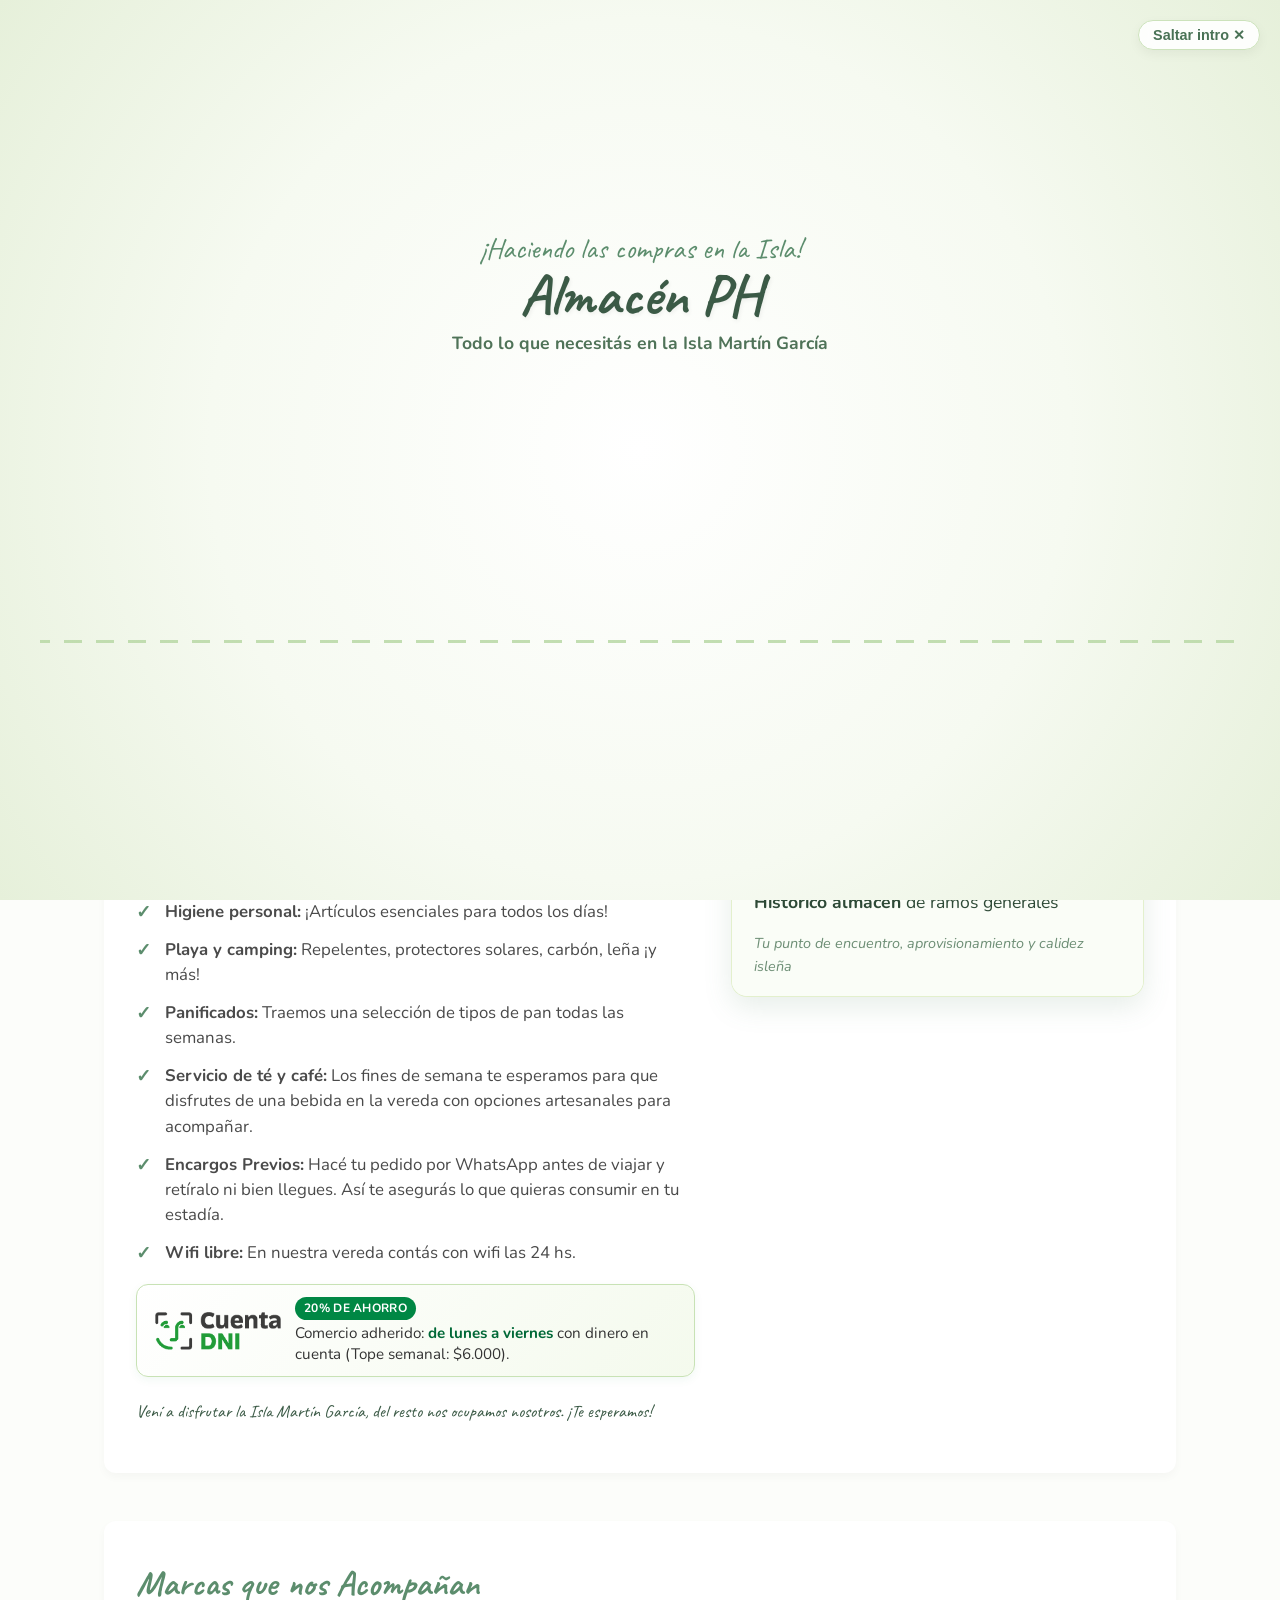
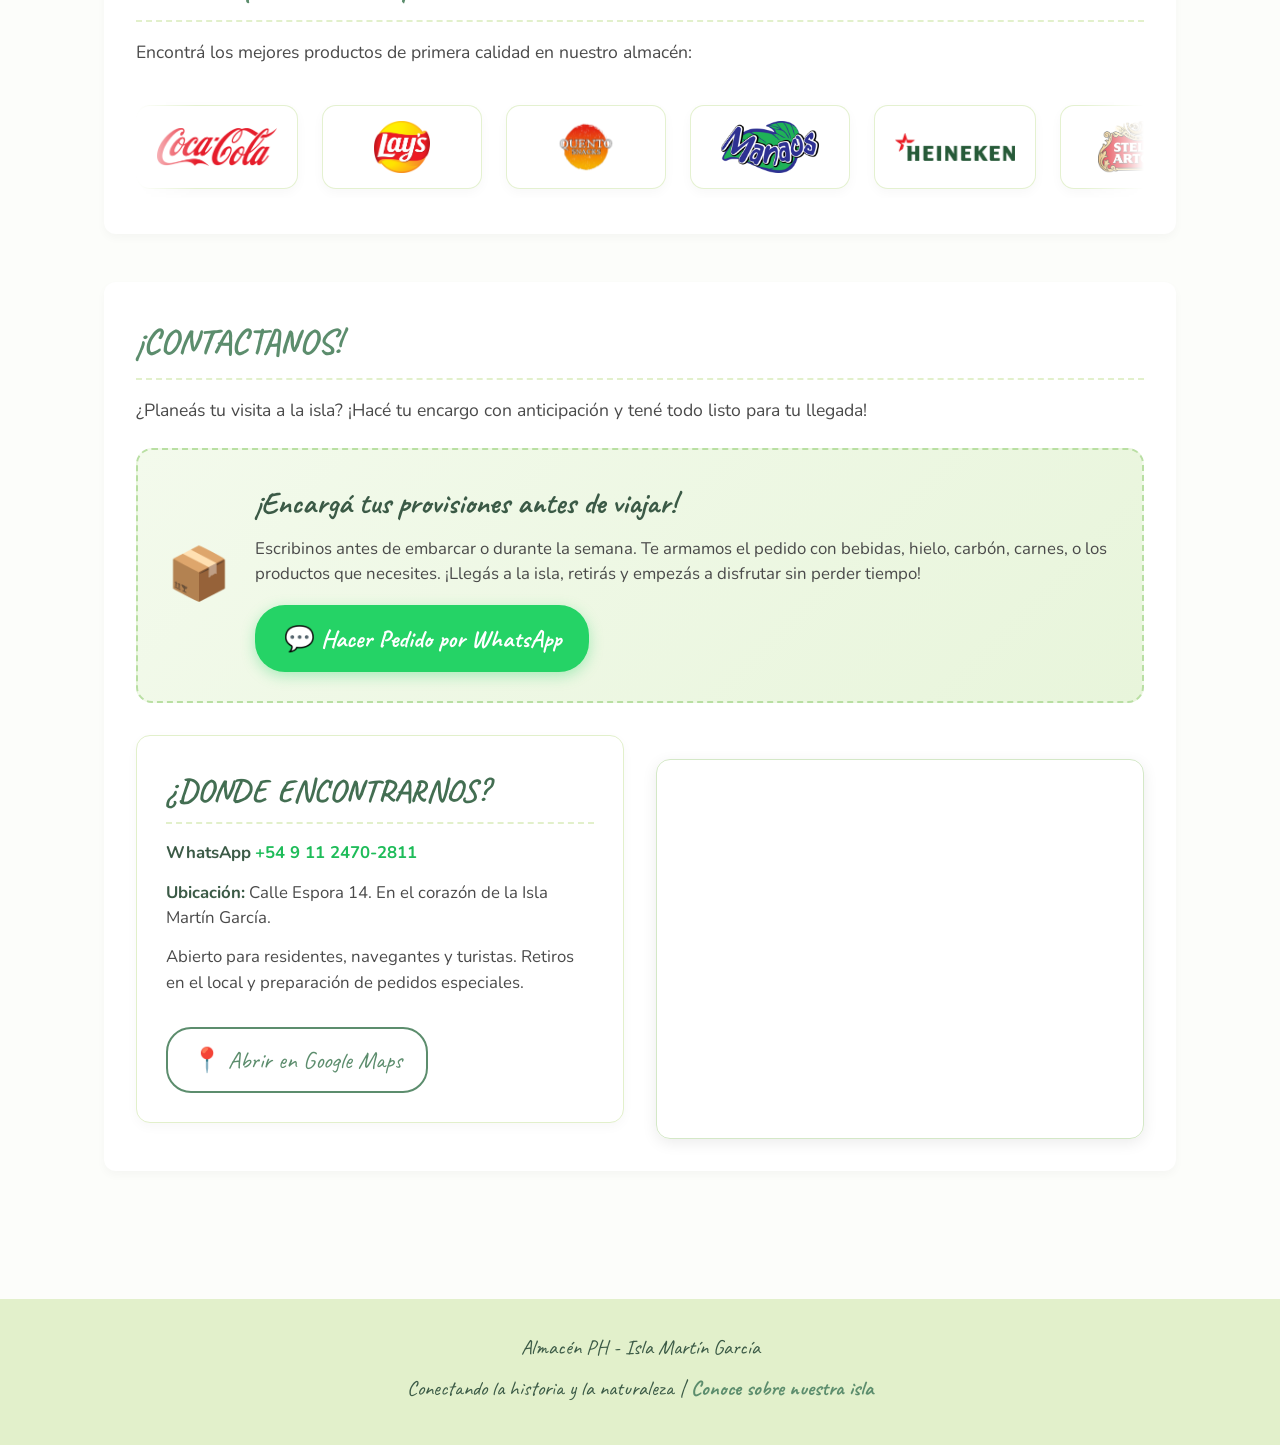
==== commit 07d94ac2: "Implementar animacion de bienvenida del gato con carrito a ritmo comodo (3.8s) y trasladar carpincho" ====
--- a/index.html
+++ b/index.html
@@ -4,7 +4,7 @@
     <meta charset="UTF-8">
     <meta name="viewport" content="width=device-width, initial-scale=1.0">
     <title>Almacén PH - Isla Martín García</title>
-    <link rel="stylesheet" href="styles.css?v=3.9">
+    <link rel="stylesheet" href="styles.css?v=4.2">
     <style>
         /* Estilos críticos para asegurar carga instantánea y responsiva en celulares */
         .intro-splash {
@@ -71,43 +71,35 @@
     </style>
 </head>
 <body>
-    <!-- Pantalla de bienvenida interactiva: Animación del Carpincho -->
+    <!-- Pantalla de bienvenida interactiva: Animación del Gato con Carrito de Compras -->
     <div id="intro-splash" class="intro-splash" aria-label="Bienvenida Almacén PH">
         <button id="skip-intro" class="skip-btn" type="button">Saltar intro ✕</button>
         
-        <div class="intro-content-wrapper">
-            <div class="intro-stage-container">
-                <!-- Charco de agua con aureolas / ondas circulares -->
-                <div class="water-pond-ambient" id="water-pond">
-                    <div class="water-ring ring-1"></div>
-                    <div class="water-ring ring-2"></div>
-                    <div class="water-ring ring-3"></div>
-                </div>
-
-                <!-- Contenedor del carpincho con las tres fases -->
-                <div class="carpincho-stage" id="carpincho-stage">
-                    <!-- Fase 1: Caminando hacia el charco -->
-                    <img src="img/carpincho-paso1.png" alt="Carpincho caminando" class="c-step c-step1 active" id="c-step1">
-                    <!-- Fase 2: Llega a la orilla y mira al visitante -->
-                    <img src="img/carpincho-paso2.png" alt="Carpincho en la orilla mirando" class="c-step c-step2" id="c-step2">
-                    <!-- Fase 3: Salto y chapuzón en el agua -->
-                    <img src="img/carpincho-paso3.png" alt="Carpincho chapuzón" class="c-step c-step3" id="c-step3">
-                </div>
-
-                <!-- Gotas y salpicaduras de agua animadas -->
-                <div class="water-splash-fx" id="water-splash-fx">
-                    <span class="splash-drop drop-1"></span>
-                    <span class="splash-drop drop-2"></span>
-                    <span class="splash-drop drop-3"></span>
-                    <span class="splash-drop drop-4"></span>
-                </div>
-            </div>
-
-            <!-- Mensaje sutil de bienvenida -->
-            <div class="intro-caption" id="intro-caption">
-                <p class="intro-welcome">Bienvenidos al</p>
-                <h2 class="intro-title">Almacén PH</h2>
-                <p class="intro-island">Isla Martín García</p>
+        <div class="cat-splash-wrapper">
+            <!-- Título de Bienvenida -->
+            <div class="cat-intro-header" id="cat-intro-header">
+                <p class="cat-intro-subtitle">¡Haciendo las compras en la Isla!</p>
+                <h2 class="cat-intro-title">Almacén PH</h2>
+                <p class="cat-intro-caption">Todo lo que necesitás en la Isla Martín García</p>
+            </div>
+
+            <!-- Escenario donde el gato cruza con su carrito de compras -->
+            <div class="cat-stage-track">
+                <!-- Línea de suelo / vereda rústica -->
+                <div class="cat-ground-line"></div>
+
+                <!-- Contenedor animado del gato con carrito -->
+                <div class="cat-cart-mover">
+                    <div class="cat-cart-sprite-wrap">
+                        <img src="img/gato-almacen-cart.png" alt="Gatito con bandana cowboy y carrito de compras lleno de mercadería" class="cat-cart-img">
+                    </div>
+                    <!-- Líneas de velocidad sutiles -->
+                    <div class="cat-speed-lines">
+                        <span class="speed-line l1"></span>
+                        <span class="speed-line l2"></span>
+                        <span class="speed-line l3"></span>
+                    </div>
+                </div>
             </div>
         </div>
     </div>
@@ -125,7 +117,7 @@
 
     <section class="hero">
         <h2>ALMACÉN PH</h2>
-        <p class="cursive-text">Tu lugar de confianza en el corazón de la isla.</p>
+        <p class="cursive-text">Todo lo que necesitás en la Isla</p>
     </section>
 
     <main>
@@ -264,11 +256,7 @@
         document.addEventListener('DOMContentLoaded', () => {
             const splash = document.getElementById('intro-splash');
             const skipBtn = document.getElementById('skip-intro');
-            const step1 = document.getElementById('c-step1');
-            const step2 = document.getElementById('c-step2');
-            const step3 = document.getElementById('c-step3');
-            const splashFx = document.getElementById('water-splash-fx');
-            const caption = document.getElementById('intro-caption');
+            const catHeader = document.getElementById('cat-intro-header');
 
             let hasFinished = false;
 
@@ -279,7 +267,7 @@
                     splash.classList.add('intro-fade-out');
                     setTimeout(() => {
                         splash.style.display = 'none';
-                    }, 800);
+                    }, 500);
                 }
             }
 
@@ -294,33 +282,18 @@
                 splash.addEventListener('click', finishIntro);
             }
 
-            // Secuencia de animación:
-            // 0s - 1.25s: Camina hacia el charco
+            // Secuencia del Gato con Carrito:
+            // 0.25s: Aparece el mensaje de bienvenida con animación fluida
             setTimeout(() => {
                 if (hasFinished) return;
-                // 1.25s: Llega al borde del agua y mira al visitante
-                if (step1) step1.classList.remove('active');
-                if (step2) step2.classList.add('active');
-            }, 1250);
-
+                if (catHeader) catHeader.classList.add('visible');
+            }, 250);
+
+            // 3.85s: El gato completa su recorrido con el carrito (+1.3s adicionales para ritmo cómodo); se cierra suavemente
             setTimeout(() => {
                 if (hasFinished) return;
-                // 2.45s: ¡Se tira al agua con chapuzón y salpicaduras!
-                if (step2) step2.classList.remove('active');
-                if (step3) step3.classList.add('active');
-                if (splashFx) splashFx.classList.add('active');
-            }, 2450);
-
-            setTimeout(() => {
-                if (hasFinished) return;
-                // 3.1s: Aparece el mensaje de bienvenida
-                if (caption) caption.classList.add('visible');
-            }, 3100);
-
-            setTimeout(() => {
-                // 4.35s (+0.5s extra): Tiempo para leer cómodamente el mensaje de bienvenida antes de pasar a la web
                 finishIntro();
-            }, 4350);
+            }, 3850);
         });
     </script>
 
--- a/styles.css
+++ b/styles.css
@@ -94,7 +94,7 @@
 main.historia-main-container {
     max-width: 100%;
     padding: 4rem 5%;
-    background-image: linear-gradient(rgba(12, 20, 16, 0.35), rgba(12, 20, 16, 0.45)), url('img/atardecer-isla.jpg');
+    background-image: linear-gradient(rgba(10, 16, 12, 0.22), rgba(10, 16, 12, 0.28)), url('img/atardecer-isla.jpg');
     background-size: cover;
     background-position: center;
     background-attachment: fixed;
@@ -103,37 +103,44 @@
 main.historia-main-container .content-section {
     max-width: 1200px;
     margin: 0 auto 3rem auto;
-    background: rgba(16, 26, 20, 0.82);
-    backdrop-filter: blur(12px);
-    -webkit-backdrop-filter: blur(12px);
-    box-shadow: 0 12px 36px rgba(0, 0, 0, 0.45);
-    border: 1px solid rgba(255, 255, 255, 0.14);
-    color: #f7faf5;
+    background: rgba(12, 22, 16, 0.52);
+    backdrop-filter: blur(6px);
+    -webkit-backdrop-filter: blur(6px);
+    box-shadow: 0 12px 36px rgba(0, 0, 0, 0.40);
+    border: 1px solid rgba(255, 255, 255, 0.18);
+    color: #ffffff;
 }
 
 main.historia-main-container .content-section h2 {
     color: #a3e4b7;
+    text-shadow: 0 2px 4px rgba(0, 0, 0, 0.8);
     border-bottom: 2px dashed rgba(163, 228, 183, 0.35);
 }
 
 main.historia-main-container .content-section h3 {
     color: #d1f2dc;
+    text-shadow: 0 2px 4px rgba(0, 0, 0, 0.8);
 }
 
 main.historia-main-container .content-section p,
 main.historia-main-container .content-section ul,
 main.historia-main-container .content-section li {
-    color: #f0f4ee;
+    color: #ffffff;
+    text-shadow: 0 1px 3px rgba(0, 0, 0, 0.85);
 }
 
 main.historia-main-container .content-section strong {
     color: #ffffff;
+    text-shadow: 0 1px 3px rgba(0, 0, 0, 0.95);
 }
 
 main.historia-main-container .tip-viajero {
-    background: rgba(45, 75, 55, 0.65);
+    background: rgba(32, 60, 42, 0.58);
+    backdrop-filter: blur(6px);
+    -webkit-backdrop-filter: blur(6px);
     border-left: 4px solid #81c784;
-    color: #e8f5e9;
+    color: #f0fdf4;
+    text-shadow: 0 1px 3px rgba(0, 0, 0, 0.85);
     box-shadow: 0 4px 15px rgba(0, 0, 0, 0.25);
 }
 
@@ -142,15 +149,17 @@
 }
 
 main.historia-main-container .history-media-card {
-    background: rgba(22, 34, 26, 0.92);
-    border: 1px solid rgba(255, 255, 255, 0.15);
+    background: rgba(18, 28, 22, 0.65);
+    backdrop-filter: blur(8px);
+    -webkit-backdrop-filter: blur(8px);
+    border: 1px solid rgba(255, 255, 255, 0.18);
     box-shadow: 0 10px 30px rgba(0, 0, 0, 0.35);
 }
 
 main.historia-main-container .history-caption {
-    background: rgba(18, 28, 22, 0.95);
+    background: rgba(14, 22, 17, 0.75);
     color: #d1fae5;
-    border-top: 1px solid rgba(255, 255, 255, 0.1);
+    border-top: 1px solid rgba(255, 255, 255, 0.12);
 }
 
 main.historia-main-container .history-caption strong {
@@ -158,32 +167,38 @@
 }
 
 main.historia-main-container .postal-card {
-    background: rgba(22, 34, 26, 0.92);
-    border: 1px solid rgba(255, 255, 255, 0.15);
+    background: rgba(18, 28, 22, 0.65);
+    backdrop-filter: blur(8px);
+    -webkit-backdrop-filter: blur(8px);
+    border: 1px solid rgba(255, 255, 255, 0.18);
     box-shadow: 0 6px 20px rgba(0, 0, 0, 0.3);
 }
 
 main.historia-main-container .postal-info {
-    background: rgba(18, 28, 22, 0.95);
+    background: rgba(14, 22, 17, 0.75);
 }
 
 main.historia-main-container .postal-title {
     color: #d1fae5;
+    text-shadow: 0 1px 3px rgba(0, 0, 0, 0.7);
 }
 
 main.historia-main-container .transport-accordion {
-    background: rgba(26, 38, 30, 0.85);
-    border: 1px solid rgba(255, 255, 255, 0.14);
+    background: rgba(18, 28, 22, 0.58);
+    backdrop-filter: blur(8px);
+    -webkit-backdrop-filter: blur(8px);
+    border: 1px solid rgba(255, 255, 255, 0.16);
 }
 
 main.historia-main-container .transport-accordion[open] {
-    background: rgba(20, 32, 24, 0.96);
+    background: rgba(14, 22, 17, 0.75);
     border-color: #81c784;
-    box-shadow: 0 8px 25px rgba(0, 0, 0, 0.3);
+    box-shadow: 0 8px 25px rgba(0, 0, 0, 0.35);
 }
 
 main.historia-main-container .accordion-title-wrap h3 {
     color: #a3e4b7;
+    text-shadow: 0 1px 3px rgba(0, 0, 0, 0.7);
 }
 
 main.historia-main-container .accordion-title-wrap h3 small {
@@ -196,15 +211,17 @@
 }
 
 main.historia-main-container .accordion-header:hover {
-    background-color: rgba(255, 255, 255, 0.06);
+    background-color: rgba(255, 255, 255, 0.08);
 }
 
 main.historia-main-container .accordion-content p {
-    color: #f0f4ee;
+    color: #ffffff;
+    text-shadow: 0 1px 3px rgba(0, 0, 0, 0.8);
 }
 
 main.historia-main-container .transport-points li {
-    color: #f0f4ee;
+    color: #ffffff;
+    text-shadow: 0 1px 3px rgba(0, 0, 0, 0.8);
 }
 
 main.historia-main-container .transport-points li strong {
@@ -645,6 +662,173 @@
     font-weight: 700;
 }
 
+/* ===================================================
+   INTRO SPLASH - ANIMACIÓN DEL GATO CON CARRITO (INDEX)
+   =================================================== */
+.cat-splash-wrapper {
+    position: relative;
+    width: 100%;
+    height: 100%;
+    max-width: 1200px;
+    display: flex;
+    flex-direction: column;
+    align-items: center;
+    justify-content: center;
+    overflow: hidden;
+    padding: 20px;
+}
+
+.cat-intro-header {
+    text-align: center;
+    margin-bottom: 2.5rem;
+    opacity: 0;
+    transform: translateY(-12px);
+    transition: opacity 0.5s cubic-bezier(0.2, 0.8, 0.2, 1), transform 0.5s cubic-bezier(0.2, 0.8, 0.2, 1);
+    z-index: 10;
+}
+
+.cat-intro-header.visible {
+    opacity: 1;
+    transform: translateY(0);
+}
+
+.cat-intro-subtitle {
+    font-family: 'Caveat', cursive;
+    font-size: 1.8rem;
+    color: #5c8d6d;
+    margin: 0;
+    line-height: 1.1;
+}
+
+.cat-intro-title {
+    font-family: 'Caveat', cursive;
+    font-size: 3.6rem;
+    color: #3b5a46;
+    margin: 0.15rem 0;
+    line-height: 1;
+    text-shadow: 1px 2px 4px rgba(0, 0, 0, 0.06);
+}
+
+.cat-intro-caption {
+    font-family: 'Nunito', sans-serif;
+    font-size: 1.1rem;
+    color: #4f7358;
+    font-weight: 700;
+    margin-top: 4px;
+}
+
+.cat-stage-track {
+    position: relative;
+    width: 100vw;
+    height: 270px;
+    display: flex;
+    align-items: flex-end;
+    overflow: hidden;
+}
+
+.cat-ground-line {
+    position: absolute;
+    bottom: 24px;
+    left: 0;
+    width: 100%;
+    height: 3px;
+    background: repeating-linear-gradient(
+        90deg,
+        #b8d8a5 0,
+        #b8d8a5 18px,
+        transparent 18px,
+        transparent 32px
+    );
+    opacity: 0.85;
+}
+
+.cat-cart-mover {
+    position: absolute;
+    bottom: 26px;
+    left: 0;
+    width: 290px;
+    height: 240px;
+    animation: cat-cross-screen 3.8s cubic-bezier(0.25, 0.1, 0.25, 1) forwards;
+}
+
+@keyframes cat-cross-screen {
+    0% {
+        transform: translateX(-350px);
+    }
+    100% {
+        transform: translateX(calc(100vw + 80px));
+    }
+}
+
+.cat-cart-sprite-wrap {
+    width: 100%;
+    height: 100%;
+    animation: cat-trot-bob 0.28s infinite alternate ease-in-out;
+}
+
+@keyframes cat-trot-bob {
+    0% {
+        transform: translateY(0px) rotate(0deg);
+    }
+    100% {
+        transform: translateY(-7px) rotate(-1.5deg);
+    }
+}
+
+.cat-cart-img {
+    width: 100%;
+    height: 100%;
+    object-fit: contain;
+    filter: drop-shadow(0 6px 14px rgba(0, 0, 0, 0.1));
+    display: block;
+}
+
+.cat-speed-lines {
+    position: absolute;
+    left: -18px;
+    bottom: 45px;
+    display: flex;
+    flex-direction: column;
+    gap: 6px;
+    opacity: 0.65;
+}
+
+.speed-line {
+    height: 3px;
+    background: #84bd97;
+    border-radius: 3px;
+    animation: speed-pulse 0.25s infinite alternate ease-in-out;
+}
+
+.speed-line.l1 { width: 34px; }
+.speed-line.l2 { width: 48px; }
+.speed-line.l3 { width: 26px; }
+
+@keyframes speed-pulse {
+    0% { transform: scaleX(0.7); opacity: 0.3; }
+    100% { transform: scaleX(1.2); opacity: 0.8; }
+}
+
+@media (max-width: 600px) {
+    .cat-cart-mover {
+        width: 220px;
+        height: 180px;
+        bottom: 24px;
+    }
+    .cat-stage-track {
+        height: 210px;
+    }
+    .cat-intro-title {
+        font-size: 2.7rem;
+    }
+    .cat-intro-subtitle {
+        font-size: 1.5rem;
+    }
+    .cat-intro-caption {
+        font-size: 0.95rem;
+    }
+}
+
 @media (max-width: 600px) {
     .skip-btn {
         top: 16px;
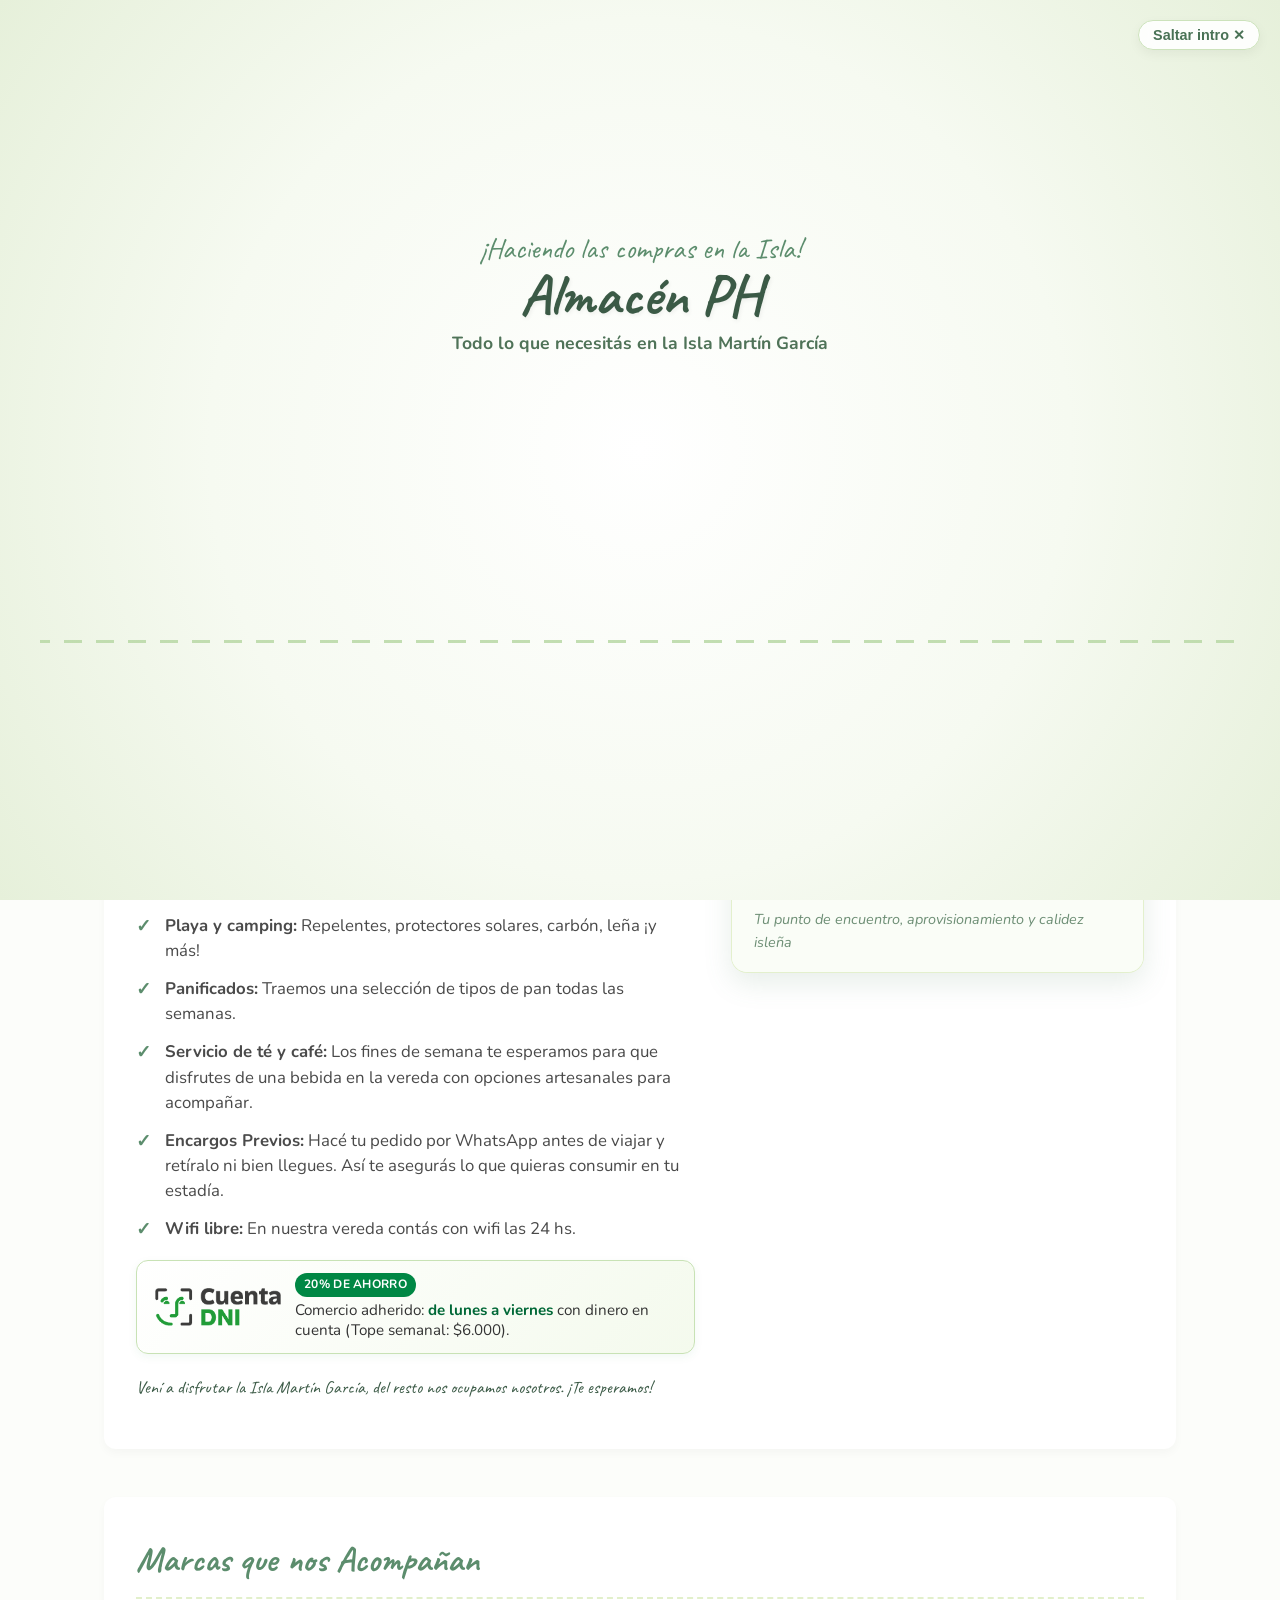
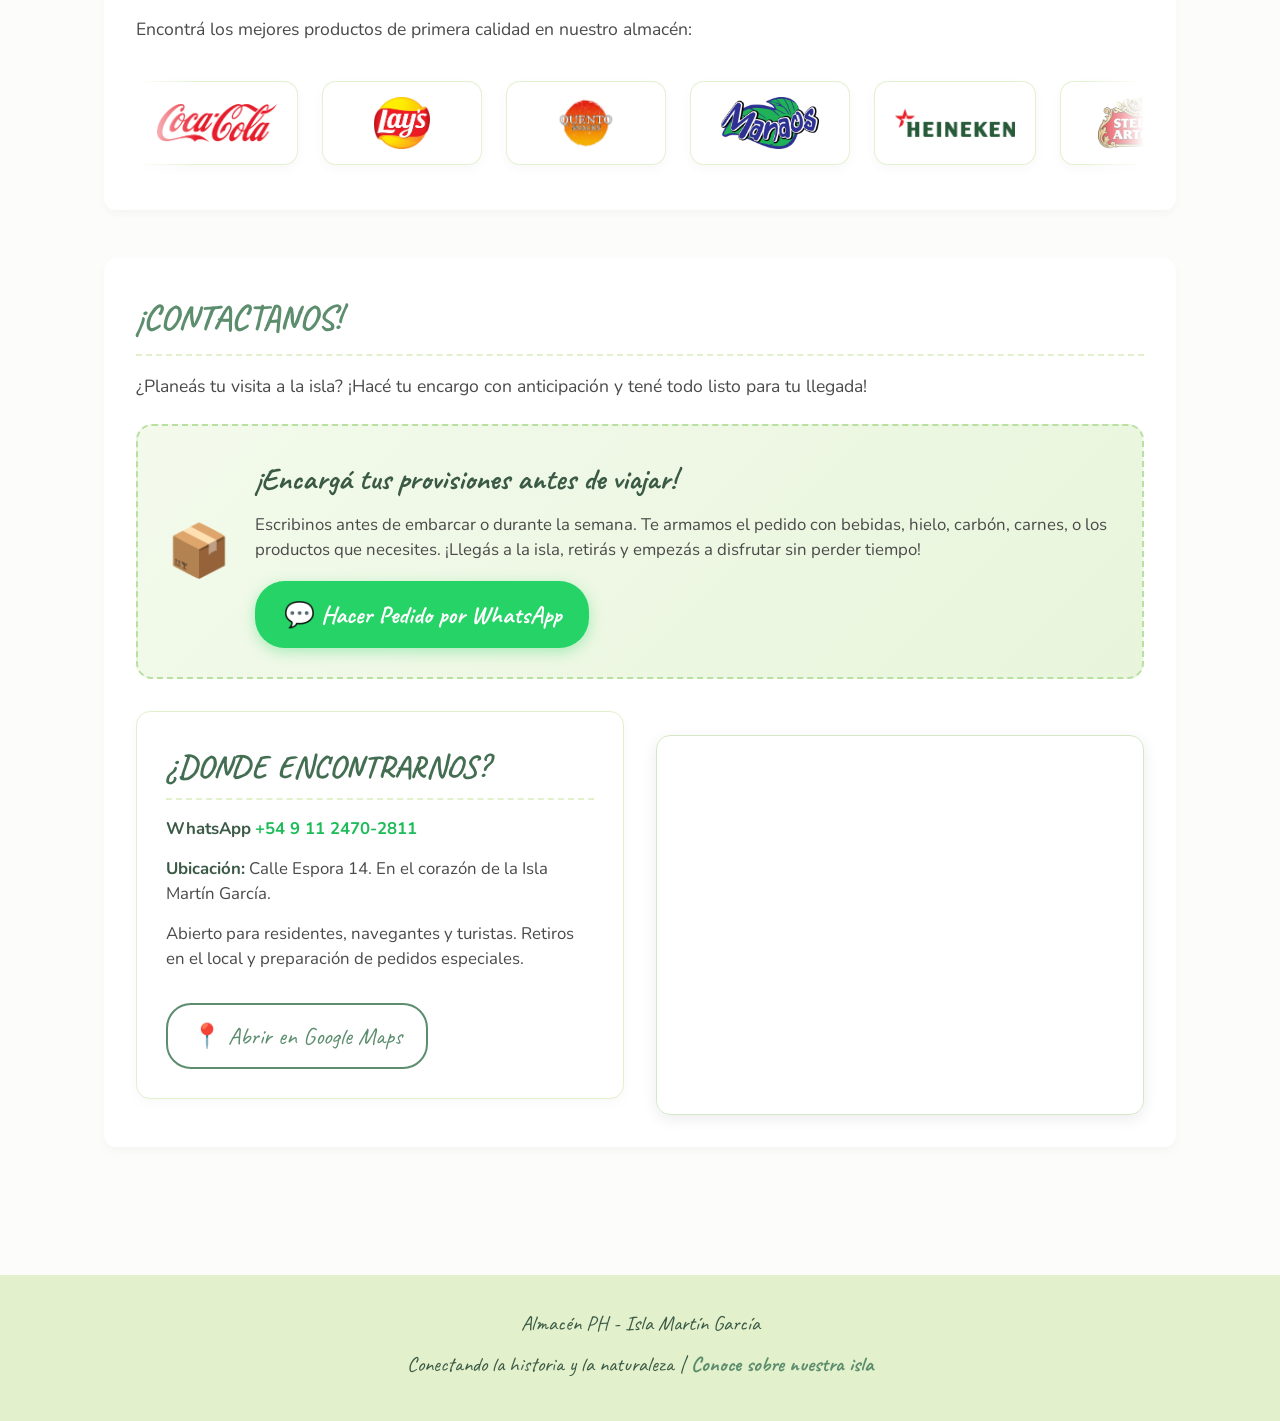
==== commit 9790823d: "Fijar barra de navegacion sticky en el scroll y compactar altura en movil para ahorrar espacio" ====
--- a/index.html
+++ b/index.html
@@ -4,7 +4,7 @@
     <meta charset="UTF-8">
     <meta name="viewport" content="width=device-width, initial-scale=1.0">
     <title>Almacén PH - Isla Martín García</title>
-    <link rel="stylesheet" href="styles.css?v=4.2">
+    <link rel="stylesheet" href="styles.css?v=4.3">
     <style>
         /* Estilos críticos para asegurar carga instantánea y responsiva en celulares */
         .intro-splash {
--- a/styles.css
+++ b/styles.css
@@ -23,16 +23,23 @@
 }
 
 header {
-    background-color: #e2f0cb; /* Pastel green */
-    padding: 1rem 5%;
+    position: sticky;
+    top: 0;
+    z-index: 1000;
+    background-color: rgba(226, 240, 203, 0.96); /* Pastel green con sutil translucidez y blur */
+    backdrop-filter: blur(8px);
+    -webkit-backdrop-filter: blur(8px);
+    padding: 0.5rem 4%;
     display: flex;
     justify-content: center;
     align-items: center;
-    box-shadow: 0 2px 5px rgba(0,0,0,0.05);
+    box-shadow: 0 2px 8px rgba(0, 0, 0, 0.07);
+    border-bottom: 1px solid rgba(92, 141, 109, 0.2);
+    transition: padding 0.25s ease, background-color 0.25s ease, box-shadow 0.25s ease;
 }
 
 header h1 {
-    font-size: 2.5rem;
+    font-size: 2.2rem;
     margin: 0;
 }
 
@@ -41,10 +48,22 @@
     color: #5c8d6d;
 }
 
+nav {
+    width: 100%;
+    max-width: 1200px;
+    display: flex;
+    justify-content: center;
+    align-items: center;
+}
+
 nav ul {
     list-style: none;
     display: flex;
-    gap: 1.5rem;
+    align-items: center;
+    justify-content: center;
+    gap: 1.6rem;
+    margin: 0;
+    padding: 0;
 }
 
 nav ul li a {
@@ -52,12 +71,15 @@
     color: #5c8d6d;
     font-weight: 700;
     font-family: 'Caveat', cursive;
-    font-size: 1.5rem;
-    transition: color 0.3s;
+    font-size: 1.45rem;
+    line-height: 1.2;
+    transition: color 0.25s ease, transform 0.2s ease;
+    display: inline-block;
 }
 
 nav ul li a:hover {
     color: #3b5a46;
+    transform: translateY(-1px);
 }
 
 .hero {
@@ -316,13 +338,21 @@
 /* Responsive */
 @media (max-width: 768px) {
     header {
-        flex-direction: column;
-        text-align: center;
+        padding: 0.35rem 3%;
+        flex-direction: row;
+        box-shadow: 0 2px 6px rgba(0, 0, 0, 0.08);
     }
     nav ul {
-        margin-top: 1rem;
+        margin: 0;
+        padding: 0;
+        gap: 0.55rem 0.85rem;
         flex-wrap: wrap;
         justify-content: center;
+    }
+    nav ul li a {
+        font-size: 1.25rem;
+        line-height: 1.15;
+        padding: 1px 3px;
     }
     .hero {
         padding: 4.5rem 5%;
@@ -334,6 +364,18 @@
     main.historia-main-container {
         padding: 2.5rem 3.5%;
         background-attachment: scroll;
+    }
+}
+
+@media (max-width: 380px) {
+    header {
+        padding: 0.25rem 2%;
+    }
+    nav ul {
+        gap: 0.35rem 0.55rem;
+    }
+    nav ul li a {
+        font-size: 1.15rem;
     }
 }
 
@@ -847,8 +889,9 @@
 /* ===================================================
    SECCIÓN: CÓMO LLEGAR (TRANSPORTE DESPLEGABLE)
    =================================================== */
-#como-llegar {
-    scroll-margin-top: 30px;
+#como-llegar,
+#contacto {
+    scroll-margin-top: 65px;
 }
 
 .transport-accordion-container {
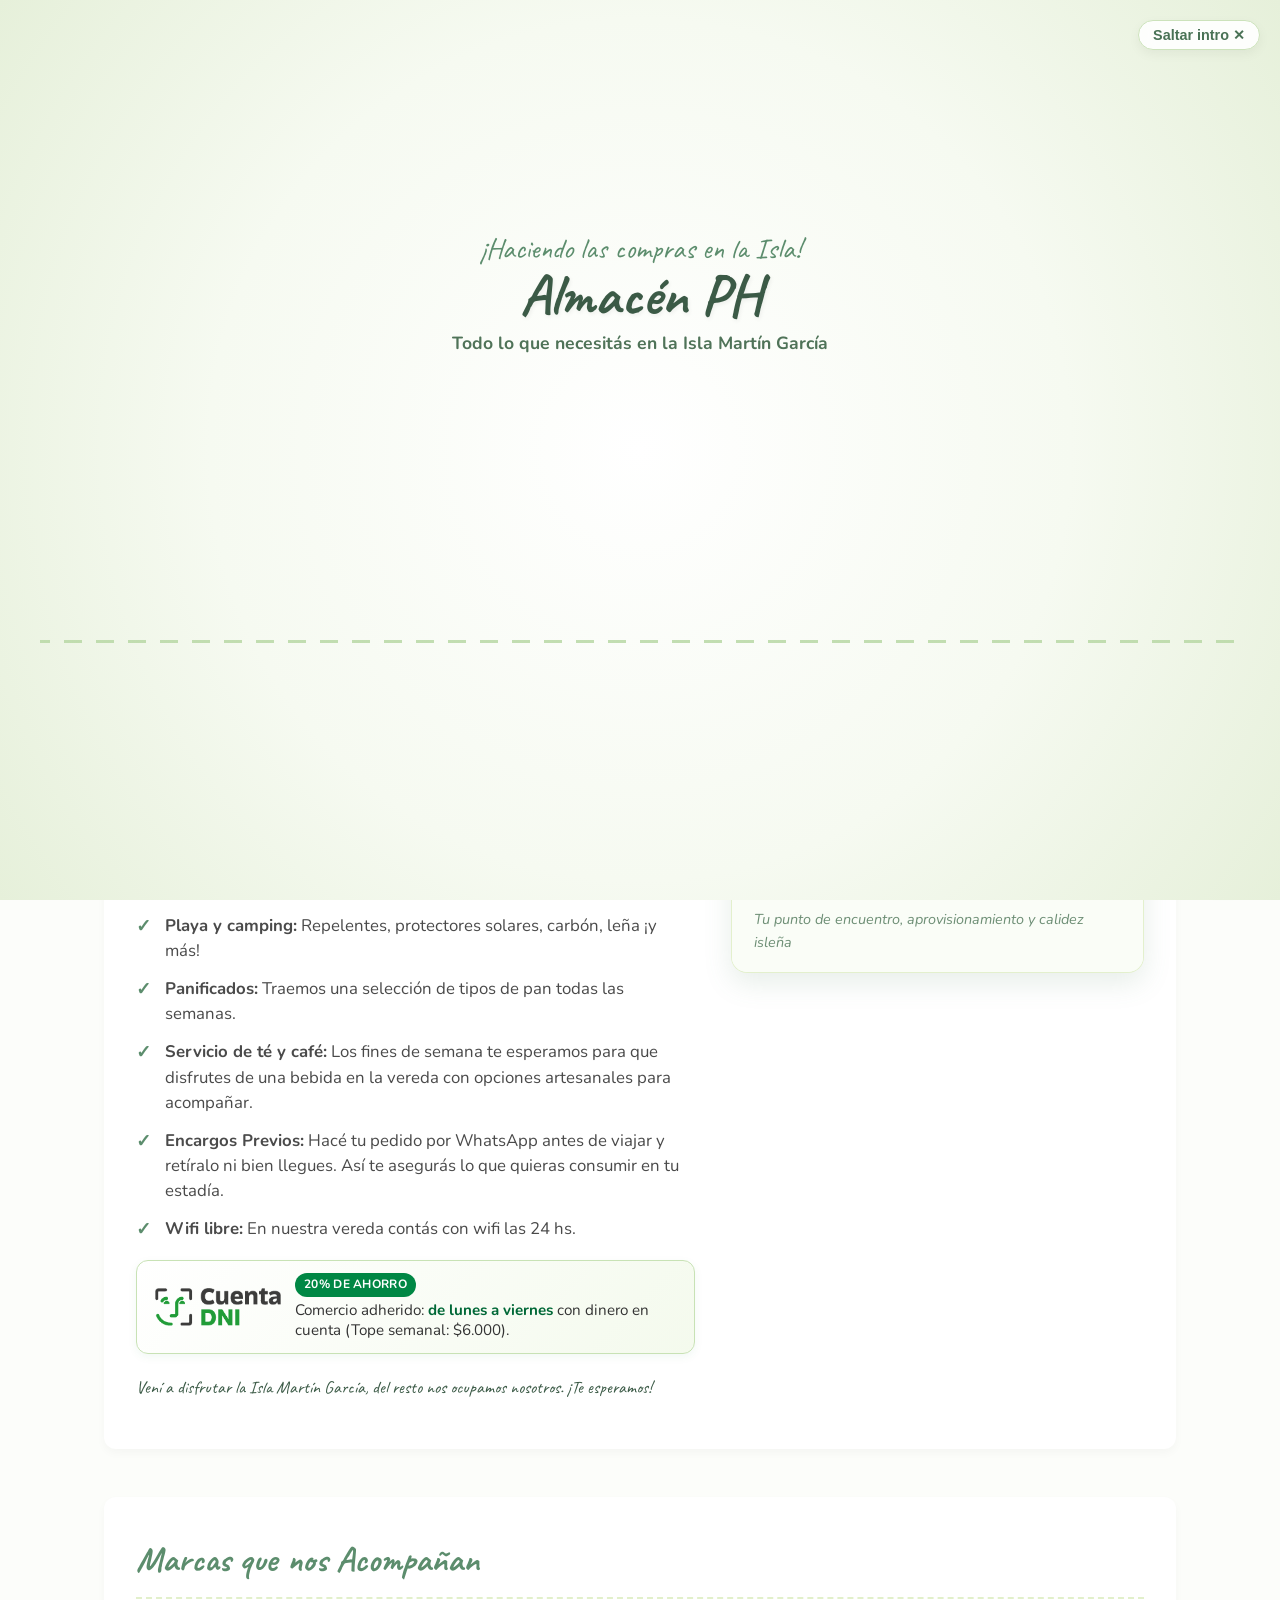
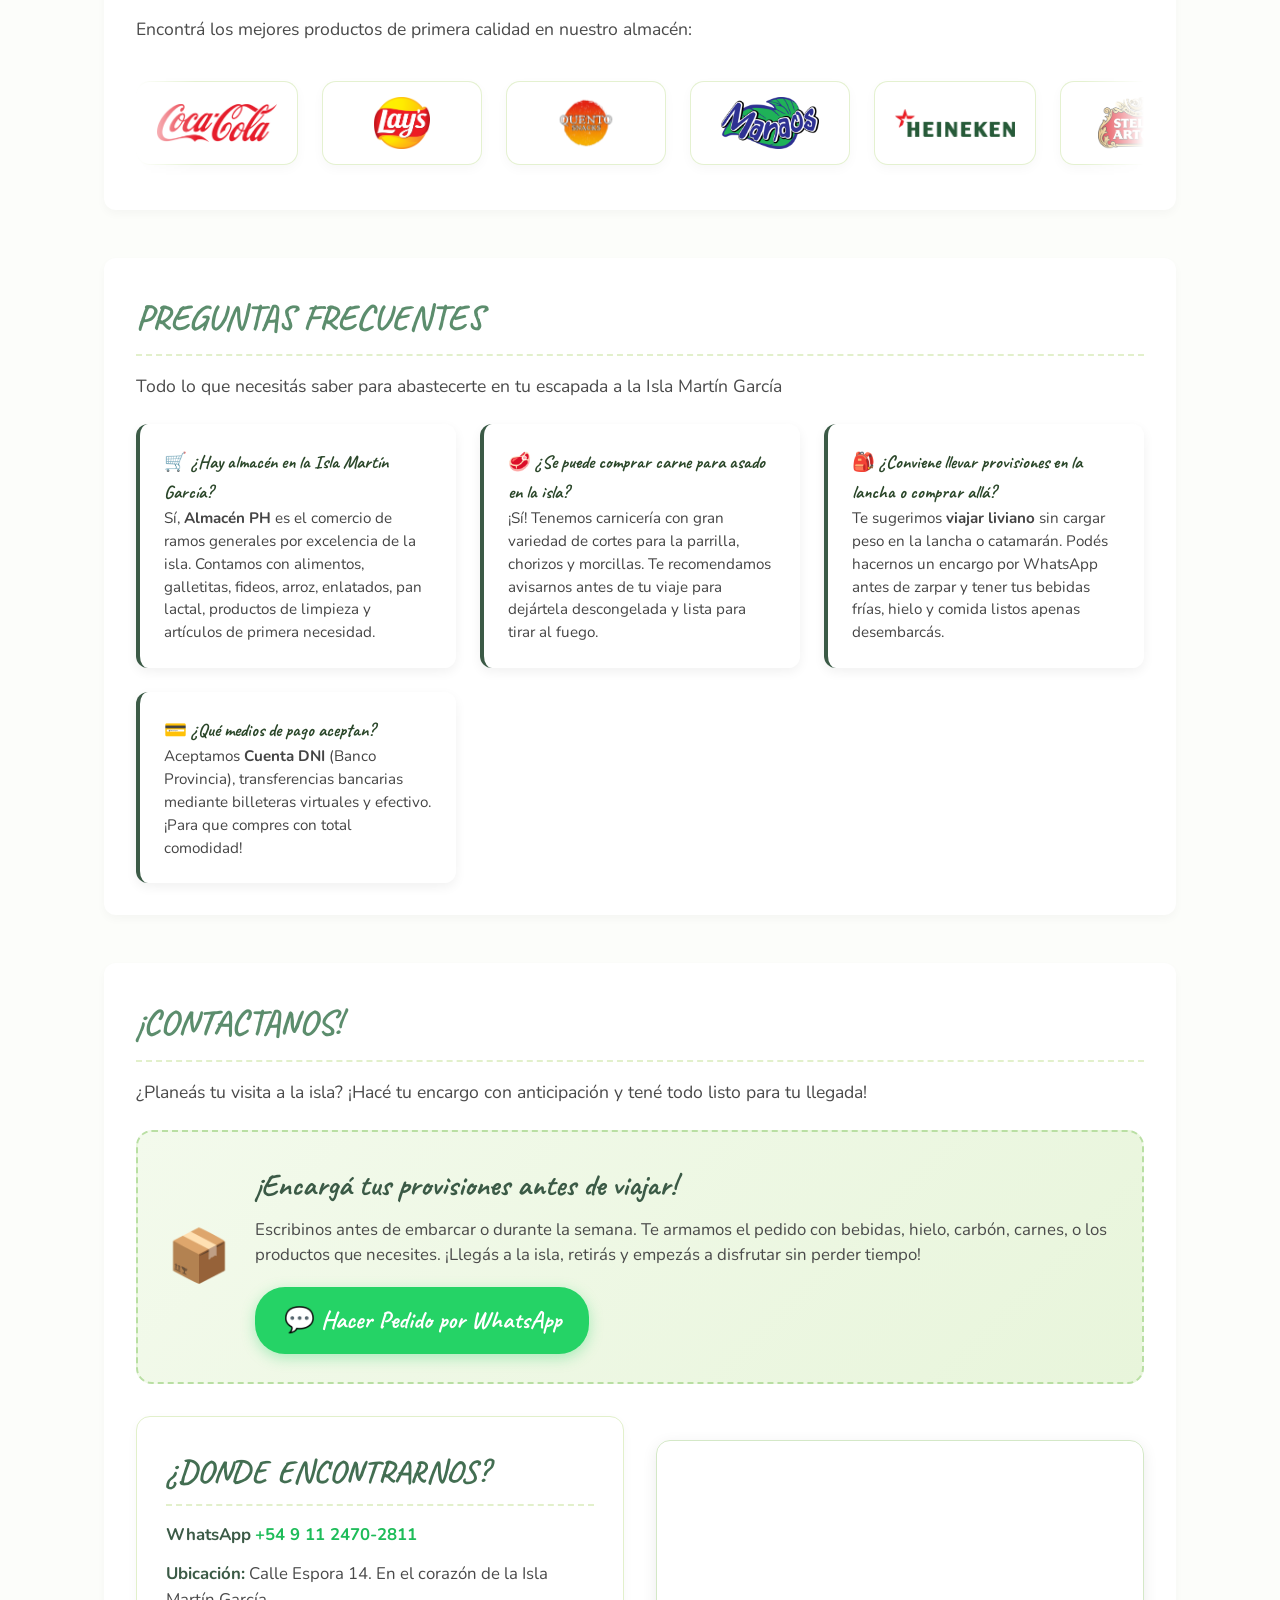
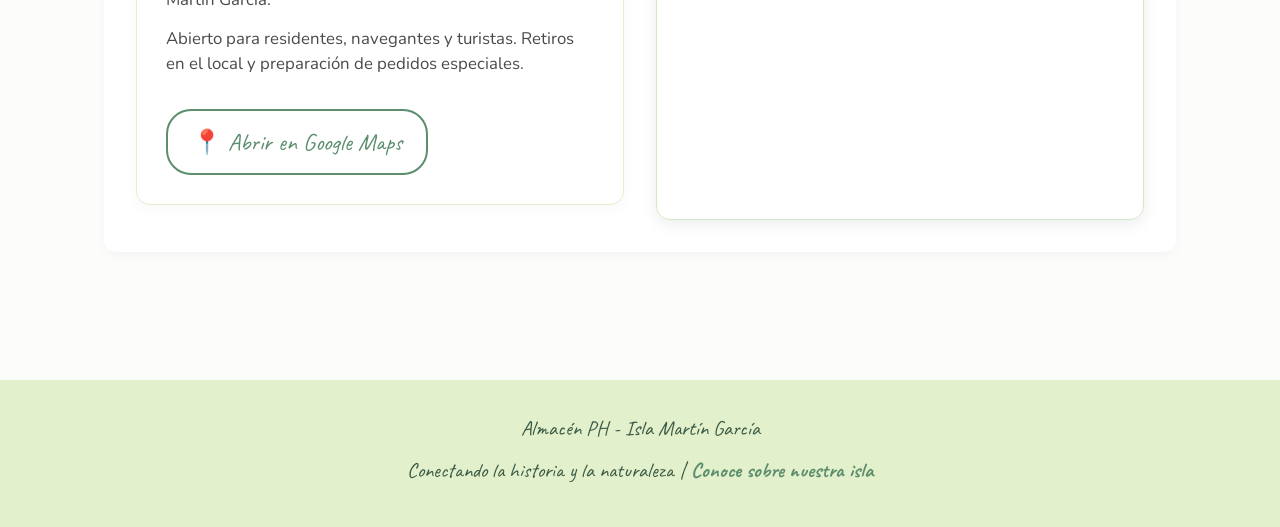
==== commit 92280fa9: "Mejoras integrales de SEO: sitemap.xml, robots.txt, Schema LocalBusiness, encabezados h1 y seccion d" ====
--- a/index.html
+++ b/index.html
@@ -1,10 +1,68 @@
 <!DOCTYPE html>
 <html lang="es">
 <head>
+    <!-- Google tag (gtag.js) -->
+    <script async src="https://www.googletagmanager.com/gtag/js?id=G-GD7HZYZSVD"></script>
+    <script>
+      window.dataLayer = window.dataLayer || [];
+      function gtag(){dataLayer.push(arguments);}
+      gtag('js', new Date());
+
+      gtag('config', 'G-GD7HZYZSVD');
+    </script>
     <meta charset="UTF-8">
     <meta name="viewport" content="width=device-width, initial-scale=1.0">
     <title>Almacén PH - Isla Martín García</title>
-    <link rel="stylesheet" href="styles.css?v=4.3">
+    <meta name="description" content="Productos de almacén, comestibles, bebidas frías, carnicería y todo lo que necesitás para tu estadía en la Isla Martín García. Atención cálida y familiar.">
+
+    <!-- Favicon & Iconos oficiales para Google, Navegadores y Móviles -->
+    <link rel="icon" type="image/x-icon" href="favicon.ico">
+    <link rel="shortcut icon" type="image/x-icon" href="favicon.ico">
+    <link rel="icon" type="image/png" sizes="48x48" href="favicon-48x48.png">
+    <link rel="icon" type="image/png" sizes="32x32" href="favicon-32x32.png">
+    <link rel="icon" type="image/png" sizes="16x16" href="favicon-16x16.png">
+    <link rel="apple-touch-icon" sizes="180x180" href="apple-touch-icon.png">
+    <link rel="manifest" href="site.webmanifest">
+    <meta name="theme-color" content="#2b472a">
+
+    <!-- Metadatos para compartir en Redes Sociales y WhatsApp (Open Graph) -->
+    <meta property="og:type" content="website">
+    <meta property="og:url" content="https://almacenph.com/">
+    <meta property="og:title" content="Almacén PH - Isla Martín García">
+    <meta property="og:description" content="Productos de almacén, comestibles, bebidas frías, carnicería y todo lo que necesitás para tu estadía en la Isla Martín García.">
+    <meta property="og:image" content="https://almacenph.com/img/almacen-ph-logo.png">
+
+        <!-- Datos estructurados Schema.org para Google (Comercio Local en Isla Martín García) -->
+    <script type="application/ld+json">
+    {
+      "@context": "https://schema.org",
+      "@type": "GroceryStore",
+      "name": "Almacén PH",
+      "image": "https://almacenph.com/img/almacen-ph-logo.png",
+      "@id": "https://almacenph.com/#store",
+      "url": "https://almacenph.com/",
+      "telephone": "+5491124702811",
+      "priceRange": "$$",
+      "address": {
+        "@type": "PostalAddress",
+        "streetAddress": "Isla Martín García",
+        "addressLocality": "Isla Martín García",
+        "addressRegion": "Buenos Aires",
+        "postalCode": "B1900",
+        "addressCountry": "AR"
+      },
+      "geo": {
+        "@type": "GeoCoordinates",
+        "latitude": -34.1870388,
+        "longitude": -58.2570188
+      },
+      "hasMap": "https://maps.app.goo.gl/jWuKG7oqkGdgfo2B6",
+      "paymentAccepted": "Efectivo, Cuenta DNI, Transferencia",
+      "currenciesAccepted": "ARS",
+      "description": "Histórico almacén de ramos generales, carnicería, fiambrería, bebidas frías y provisiones en la Isla Martín García. Todo lo necesario para tu estadía o excursión."
+    }
+    </script>
+    <link rel="stylesheet" href="styles.css?v=4.4">
     <style>
         /* Estilos críticos para asegurar carga instantánea y responsiva en celulares */
         .intro-splash {
@@ -116,7 +174,7 @@
     </header>
 
     <section class="hero">
-        <h2>ALMACÉN PH</h2>
+        <h1 class="hero-title">ALMACÉN PH</h1>
         <p class="cursive-text">Todo lo que necesitás en la Isla</p>
     </section>
 
@@ -124,7 +182,7 @@
         <section class="content-section services-section">
             <div class="services-container-grid">
                 <div class="services-info">
-                    <h2>NUESTRO SERVICIO</h2>
+                    <h2>NUESTROS SERVICIOS</h2>
                     <p>En <strong>Almacén PH</strong> trabajamos para ofrecerte todo lo necesario y que tu visita o estadía en la Isla Martín García sea perfecta:</p>
                     <ul class="services-list">
                         <li><strong>Productos de almacén:</strong> fideos, arroz, enlatados, puré de tomate, galletitas, pan lactal, jugos ¡y mucho más!</li>
@@ -206,6 +264,32 @@
             </div>
         </section>
 
+        <!-- Preguntas Frecuentes para Turistas y Visitantes (Optimizado para Google y Buscadores) -->
+        <section class="content-section faq-section" id="faq">
+            <div class="contact-header">
+                <h2>PREGUNTAS FRECUENTES</h2>
+                <p>Todo lo que necesitás saber para abastecerte en tu escapada a la Isla Martín García</p>
+            </div>
+            <div class="faq-grid" style="display: grid; grid-template-columns: repeat(auto-fit, minmax(280px, 1fr)); gap: 1.5rem; margin-top: 1.5rem;">
+                <div class="faq-card" style="background: rgba(255, 255, 255, 0.9); padding: 1.5rem; border-radius: 12px; border-left: 4px solid #3b5a46; box-shadow: 0 4px 12px rgba(0,0,0,0.06);">
+                    <h3 style="color: #2b472a; margin-top: 0; font-size: 1.15rem; display: flex; align-items: center; gap: 8px;">🛒 ¿Hay almacén en la Isla Martín García?</h3>
+                    <p style="color: #444; margin-bottom: 0; font-size: 0.95rem; line-height: 1.5;">Sí, <strong>Almacén PH</strong> es el comercio de ramos generales por excelencia de la isla. Contamos con alimentos, galletitas, fideos, arroz, enlatados, pan lactal, productos de limpieza y artículos de primera necesidad.</p>
+                </div>
+                <div class="faq-card" style="background: rgba(255, 255, 255, 0.9); padding: 1.5rem; border-radius: 12px; border-left: 4px solid #3b5a46; box-shadow: 0 4px 12px rgba(0,0,0,0.06);">
+                    <h3 style="color: #2b472a; margin-top: 0; font-size: 1.15rem; display: flex; align-items: center; gap: 8px;">🥩 ¿Se puede comprar carne para asado en la isla?</h3>
+                    <p style="color: #444; margin-bottom: 0; font-size: 0.95rem; line-height: 1.5;">¡Sí! Tenemos carnicería con gran variedad de cortes para la parrilla, chorizos y morcillas. Te recomendamos avisarnos antes de tu viaje para dejártela descongelada y lista para tirar al fuego.</p>
+                </div>
+                <div class="faq-card" style="background: rgba(255, 255, 255, 0.9); padding: 1.5rem; border-radius: 12px; border-left: 4px solid #3b5a46; box-shadow: 0 4px 12px rgba(0,0,0,0.06);">
+                    <h3 style="color: #2b472a; margin-top: 0; font-size: 1.15rem; display: flex; align-items: center; gap: 8px;">🎒 ¿Conviene llevar provisiones en la lancha o comprar allá?</h3>
+                    <p style="color: #444; margin-bottom: 0; font-size: 0.95rem; line-height: 1.5;">Te sugerimos <strong>viajar liviano</strong> sin cargar peso en la lancha o catamarán. Podés hacernos un encargo por WhatsApp antes de zarpar y tener tus bebidas frías, hielo y comida listos apenas desembarcás.</p>
+                </div>
+                <div class="faq-card" style="background: rgba(255, 255, 255, 0.9); padding: 1.5rem; border-radius: 12px; border-left: 4px solid #3b5a46; box-shadow: 0 4px 12px rgba(0,0,0,0.06);">
+                    <h3 style="color: #2b472a; margin-top: 0; font-size: 1.15rem; display: flex; align-items: center; gap: 8px;">💳 ¿Qué medios de pago aceptan?</h3>
+                    <p style="color: #444; margin-bottom: 0; font-size: 0.95rem; line-height: 1.5;">Aceptamos <strong>Cuenta DNI</strong> (Banco Provincia), transferencias bancarias mediante billeteras virtuales y efectivo. ¡Para que compres con total comodidad!</p>
+                </div>
+            </div>
+        </section>
+
         <!-- Sección de Contacto y Encargos Previos -->
         <section id="contacto" class="content-section contact-section">
             <div class="contact-header">
--- a/styles.css
+++ b/styles.css
@@ -92,6 +92,7 @@
     border-bottom: 2px solid #e2f0cb;
 }
 
+.hero h1,
 .hero h2 {
     font-size: 3.5rem;
     margin-bottom: 1rem;
@@ -358,7 +359,8 @@
         padding: 4.5rem 5%;
         background-position: center 65%;
     }
-    .hero h2 {
+    .hero h1,
+.hero h2 {
         font-size: 2.5rem;
     }
     main.historia-main-container {
